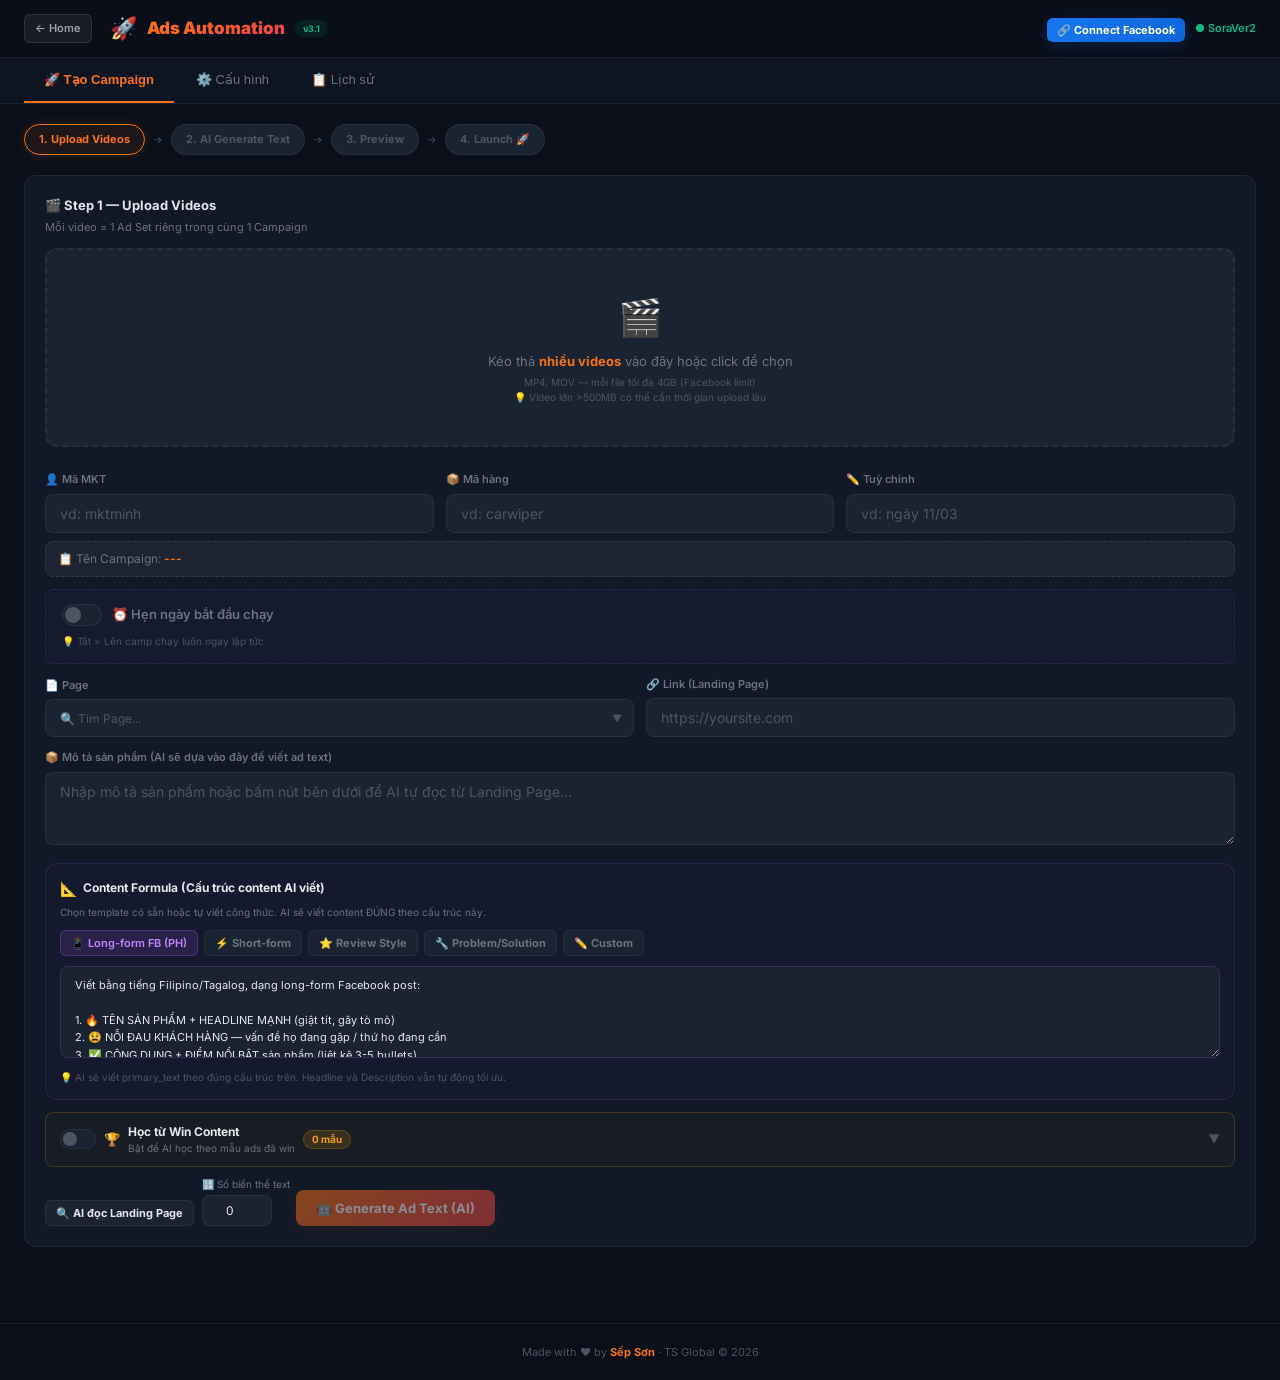
==== ads-automation.html @ b0d50d17 "Add files via upload" ====
<!DOCTYPE html>
<html lang="vi">

<head>
    <meta charset="UTF-8">
    <meta name="viewport" content="width=device-width, initial-scale=1.0">
    <title>Ads Automation — SoraVer2</title>
    <link href="https://fonts.googleapis.com/css2?family=Inter:wght@400;500;600;700;800;900&display=swap"
        rel="stylesheet">
    <style>
        *,
        *::before,
        *::after {
            box-sizing: border-box;
            margin: 0;
            padding: 0
        }

        :root {
            --bg-deep: #0a0f1a;
            --bg-card: #111827;
            --bg-input: #1a2332;
            --border: rgba(255, 255, 255, .06);
            --border-hover: rgba(255, 255, 255, .12);
            --text: #e5e7eb;
            --text-dim: #6b7280;
            --text-muted: #4b5563;
            --accent: #f97316;
            --accent-glow: rgba(249, 115, 22, .15);
            --green: #10b981;
            --green-bg: rgba(16, 185, 129, .1);
            --yellow: #f59e0b;
            --yellow-bg: rgba(245, 158, 11, .1);
            --red: #ef4444;
            --red-bg: rgba(239, 68, 68, .08);
            --blue: #3b82f6;
            --indigo: #818cf8;
            --orange: #f97316;
            --purple: #8b5cf6;
            --radius: 12px;
            --radius-sm: 8px
        }

        body {
            font-family: 'Inter', -apple-system, sans-serif;
            background: var(--bg-deep);
            color: var(--text);
            min-height: 100vh;
            line-height: 1.5
        }

        ::-webkit-scrollbar {
            width: 5px
        }

        ::-webkit-scrollbar-track {
            background: transparent
        }

        ::-webkit-scrollbar-thumb {
            background: rgba(255, 255, 255, .08);
            border-radius: 10px
        }

        @keyframes fadeIn {
            from {
                opacity: 0;
                transform: translateY(10px)
            }

            to {
                opacity: 1;
                transform: translateY(0)
            }
        }

        @keyframes slideDown {
            from {
                opacity: 0;
                transform: translateY(-8px)
            }

            to {
                opacity: 1;
                transform: translateY(0)
            }
        }

        @keyframes pulse {

            0%,
            100% {
                opacity: 1
            }

            50% {
                opacity: .5
            }
        }

        @keyframes spin {
            to {
                transform: rotate(360deg)
            }
        }

        .fade-in {
            animation: fadeIn .4s ease both
        }

        .card {
            background: var(--bg-card);
            border: 1px solid var(--border);
            border-radius: var(--radius);
            transition: border-color .2s
        }

        .card:hover {
            border-color: var(--border-hover)
        }

        .inp {
            background: var(--bg-input);
            border: 1px solid var(--border);
            border-radius: var(--radius-sm);
            padding: 10px 14px;
            color: var(--text);
            font-size: 14px;
            width: 100%;
            transition: border-color .2s, box-shadow .2s;
            outline: none;
            font-family: inherit
        }

        .inp:focus {
            border-color: var(--accent);
            box-shadow: 0 0 0 3px var(--accent-glow)
        }

        .inp::placeholder {
            color: var(--text-muted)
        }

        textarea.inp {
            resize: vertical;
            min-height: 60px
        }

        select.inp {
            cursor: pointer;
            appearance: none;
            background-image: url("data:image/svg+xml,%3Csvg xmlns='http://www.w3.org/2000/svg' width='12' height='12' fill='%236b7280' viewBox='0 0 16 16'%3E%3Cpath d='M8 11L3 6h10z'/%3E%3C/svg%3E");
            background-repeat: no-repeat;
            background-position: right 12px center;
            padding-right: 32px
        }

        .btn {
            display: inline-flex;
            align-items: center;
            justify-content: center;
            gap: 6px;
            padding: 10px 20px;
            border-radius: var(--radius-sm);
            font-weight: 700;
            font-size: 13px;
            border: none;
            cursor: pointer;
            transition: all .2s;
            font-family: inherit
        }

        .btn-primary {
            background: linear-gradient(135deg, #f97316, #ef4444);
            color: #fff;
            box-shadow: 0 4px 15px var(--accent-glow)
        }

        .btn-primary:hover {
            transform: translateY(-1px);
            box-shadow: 0 6px 20px rgba(249, 115, 22, .25)
        }

        .btn-primary:disabled {
            opacity: .5;
            cursor: not-allowed;
            transform: none
        }

        .btn-ghost {
            background: var(--bg-input);
            color: var(--text);
            border: 1px solid var(--border)
        }

        .btn-ghost:hover {
            border-color: var(--border-hover);
            background: rgba(255, 255, 255, .04)
        }

        .btn-sm {
            padding: 5px 10px;
            font-size: 11px;
            border-radius: 6px
        }

        .btn-green {
            background: linear-gradient(135deg, #10b981, #059669);
            color: #fff;
            box-shadow: 0 4px 15px rgba(16, 185, 129, .15)
        }

        .btn-green:hover {
            transform: translateY(-1px)
        }

        .btn-green:disabled {
            opacity: .5;
            cursor: not-allowed;
            transform: none
        }

        .badge {
            display: inline-flex;
            align-items: center;
            gap: 4px;
            padding: 2px 10px;
            border-radius: 99px;
            font-size: 10px;
            font-weight: 600;
            letter-spacing: .3px
        }

        .tabs {
            display: flex;
            gap: 2px;
            padding: 0 24px;
            border-bottom: 1px solid var(--border);
            background: rgba(17, 24, 39, .6)
        }

        .tab {
            padding: 14px 20px;
            font-size: 13px;
            font-weight: 500;
            color: var(--text-dim);
            cursor: pointer;
            border-bottom: 2px solid transparent;
            transition: all .2s;
            white-space: nowrap;
            background: none;
            border-top: none;
            border-left: none;
            border-right: none
        }

        .tab:hover {
            color: var(--text)
        }

        .tab.active {
            color: var(--accent);
            border-bottom-color: var(--accent);
            font-weight: 700
        }

        .header {
            position: sticky;
            top: 0;
            z-index: 50;
            padding: 12px 24px;
            display: flex;
            align-items: center;
            justify-content: space-between;
            background: rgba(10, 15, 26, .85);
            backdrop-filter: blur(16px);
            border-bottom: 1px solid var(--border)
        }

        .logo {
            display: flex;
            align-items: center;
            gap: 10px
        }

        .logo h1 {
            font-size: 17px;
            font-weight: 900;
            background: linear-gradient(135deg, #f97316, #ef4444);
            -webkit-background-clip: text;
            -webkit-text-fill-color: transparent;
            background-clip: text
        }

        .logo .ver {
            font-size: 9px;
            background: var(--green-bg);
            color: var(--green);
            padding: 2px 8px;
            border-radius: 99px;
            font-weight: 700
        }

        .page {
            padding: 20px 24px;
            display: none
        }

        .page.show {
            display: block
        }

        .form-grid {
            display: grid;
            grid-template-columns: repeat(auto-fit, minmax(200px, 1fr));
            gap: 16px
        }

        .form-group label {
            display: block;
            font-size: 11px;
            font-weight: 600;
            color: var(--text-dim);
            margin-bottom: 6px
        }

        .drop-zone {
            border: 2px dashed var(--border);
            border-radius: var(--radius);
            padding: 40px 20px;
            text-align: center;
            cursor: pointer;
            transition: all .2s;
            background: var(--bg-input)
        }

        .drop-zone:hover,
        .drop-zone.dragover {
            border-color: var(--accent);
            background: rgba(249, 115, 22, .03)
        }

        .drop-zone .icon {
            font-size: 36px;
            margin-bottom: 8px
        }

        .drop-zone .text {
            font-size: 13px;
            color: var(--text-dim)
        }

        .drop-zone .text strong {
            color: var(--accent)
        }

        .video-list {
            margin-top: 12px;
            display: flex;
            flex-direction: column;
            gap: 8px
        }

        .video-item {
            padding: 10px 14px;
            background: var(--bg-input);
            border-radius: var(--radius-sm);
            border: 1px solid var(--border);
            display: flex;
            align-items: center;
            justify-content: space-between;
            font-size: 12px;
            animation: fadeIn .3s ease
        }

        .video-item .name {
            font-weight: 600;
            color: var(--text);
            display: flex;
            align-items: center;
            gap: 8px
        }

        .video-item .size {
            color: var(--text-muted);
            font-size: 10px
        }

        .video-item .remove {
            color: var(--red);
            cursor: pointer;
            background: none;
            border: none;
            font-size: 14px;
            padding: 2px 6px
        }

        .step-flow {
            display: flex;
            gap: 8px;
            align-items: center;
            flex-wrap: wrap;
            margin-bottom: 20px
        }

        .step {
            padding: 6px 14px;
            border-radius: 99px;
            font-size: 11px;
            font-weight: 700;
            border: 1px solid var(--border);
            color: var(--text-muted);
            background: var(--bg-input);
            transition: all .3s
        }

        .step.active {
            border-color: var(--accent);
            color: var(--accent);
            background: rgba(249, 115, 22, .08);
            box-shadow: 0 0 12px var(--accent-glow)
        }

        .step.done {
            border-color: var(--green);
            color: var(--green);
            background: var(--green-bg)
        }

        .step-arrow {
            color: var(--text-muted);
            font-size: 10px
        }

        .log-box {
            background: var(--bg-input);
            border: 1px solid var(--border);
            border-radius: var(--radius-sm);
            padding: 12px;
            max-height: 300px;
            overflow-y: auto;
            font-family: 'Consolas', 'Monaco', monospace;
            font-size: 11px;
            line-height: 1.8
        }

        .log-item {
            display: flex;
            gap: 8px;
            align-items: flex-start
        }

        .log-item .time {
            color: var(--text-muted);
            white-space: nowrap
        }

        .log-item .msg {
            color: var(--text)
        }

        .log-item.success .msg {
            color: var(--green)
        }

        .log-item.error .msg {
            color: var(--red)
        }

        .log-item.info .msg {
            color: var(--blue)
        }

        .log-item.warn .msg {
            color: var(--yellow)
        }

        .spinner {
            display: inline-block;
            width: 14px;
            height: 14px;
            border: 2px solid rgba(255, 255, 255, .2);
            border-top-color: var(--accent);
            border-radius: 50%;
            animation: spin .6s linear infinite
        }

        .preview-card {
            padding: 12px 16px;
            border-left: 3px solid var(--accent);
            margin-bottom: 8px
        }

        .preview-label {
            font-size: 10px;
            text-transform: uppercase;
            letter-spacing: .8px;
            color: var(--text-muted);
            font-weight: 600;
            margin-bottom: 2px
        }

        .preview-value {
            font-size: 13px;
            font-weight: 600
        }

        .structure-diagram {
            padding: 16px;
            background: var(--bg-input);
            border-radius: var(--radius-sm);
            border: 1px solid var(--border);
            margin-bottom: 12px;
            font-size: 12px
        }

        .structure-camp {
            padding: 10px;
            border: 2px solid var(--accent);
            border-radius: var(--radius-sm);
            margin-bottom: 8px
        }

        .structure-adset {
            padding: 8px 12px;
            border: 1px dashed var(--blue);
            border-radius: 6px;
            margin: 6px 0 6px 20px;
            font-size: 11px;
            color: var(--blue)
        }

        .history-item {
            padding: 12px;
            border-bottom: 1px solid var(--border);
            font-size: 12px;
            display: flex;
            justify-content: space-between;
            align-items: center
        }

        .history-item:last-child {
            border-bottom: none
        }

        .progress-bar-bg {
            height: 8px;
            background: var(--bg-input);
            border-radius: 99px;
            overflow: hidden;
            margin: 8px 0
        }

        .progress-bar {
            height: 100%;
            border-radius: 99px;
            transition: width .3s;
            background: linear-gradient(90deg, var(--accent), var(--green))
        }

        .footer {
            text-align: center;
            padding: 20px;
            font-size: 11px;
            color: var(--text-muted);
            border-top: 1px solid var(--border);
            margin-top: 40px
        }

        .footer .hl {
            color: var(--accent);
            font-weight: 700
        }

        .toast-box {
            position: fixed;
            top: 16px;
            right: 16px;
            z-index: 9999;
            display: flex;
            flex-direction: column;
            gap: 8px
        }

        .toast {
            padding: 10px 16px;
            border-radius: var(--radius-sm);
            font-size: 12px;
            font-weight: 600;
            animation: slideDown .3s ease;
            box-shadow: 0 8px 30px rgba(0, 0, 0, .3)
        }

        .toast-success {
            background: #065f46;
            color: #6ee7b7
        }

        .toast-error {
            background: #7f1d1d;
            color: #fca5a5
        }

        .toast-warning {
            background: #78350f;
            color: #fcd34d
        }

        @media(max-width:640px) {
            .header {
                padding: 10px 16px
            }

            .tabs {
                padding: 0 16px
            }

            .page {
                padding: 16px
            }

            .tab {
                padding: 12px 14px;
                font-size: 12px
            }

            .form-grid {
                grid-template-columns: 1fr
            }
        }

        .btn-fb {
            background: linear-gradient(135deg, #1877F2, #0d65d9);
            color: #fff;
            box-shadow: 0 4px 15px rgba(24, 119, 242, .2);
            font-weight: 700
        }

        .btn-fb:hover {
            transform: translateY(-1px);
            box-shadow: 0 6px 20px rgba(24, 119, 242, .3)
        }

        .btn-fb:disabled {
            opacity: .5;
            cursor: not-allowed;
            transform: none
        }

        .btn-disconnect {
            background: rgba(239, 68, 68, .1);
            color: var(--red);
            border: 1px solid rgba(239, 68, 68, .2);
            font-size: 11px;
            padding: 4px 10px;
            border-radius: 6px;
            cursor: pointer;
            font-weight: 600;
            font-family: inherit
        }

        .btn-disconnect:hover {
            background: rgba(239, 68, 68, .2)
        }

        .fb-profile {
            display: flex;
            align-items: center;
            gap: 8px;
            font-size: 12px;
            font-weight: 600
        }

        .fb-profile img {
            width: 28px;
            height: 28px;
            border-radius: 50%;
            border: 2px solid rgba(24, 119, 242, .4)
        }

        .fb-connect-card {
            padding: 16px;
            border: 1px dashed rgba(24, 119, 242, .3);
            border-radius: var(--radius-sm);
            background: rgba(24, 119, 242, .03);
            margin-bottom: 16px;
            text-align: center
        }

        .fb-connect-card.connected {
            border-style: solid;
            border-color: rgba(16, 185, 129, .3);
            background: rgba(16, 185, 129, .03);
            text-align: left
        }

        .fb-select-group {
            margin-top: 12px
        }

        .fb-select-group label {
            display: block;
            font-size: 11px;
            font-weight: 600;
            color: var(--text-dim);
            margin-bottom: 6px
        }

        .fb-select-group select {
            width: 100%
        }

        .fb-status {
            display: flex;
            align-items: center;
            gap: 10px;
            margin-bottom: 12px
        }

        .fb-status img {
            width: 36px;
            height: 36px;
            border-radius: 50%;
            border: 2px solid var(--green)
        }

        .fb-status .name {
            font-weight: 700;
            font-size: 14px
        }

        .fb-status .email {
            font-size: 11px;
            color: var(--text-dim)
        }

        .manual-toggle {
            font-size: 11px;
            color: var(--text-dim);
            cursor: pointer;
            margin-top: 8px;
            display: inline-flex;
            align-items: center;
            gap: 4px
        }

        .manual-toggle:hover {
            color: var(--text)
        }

        /* Searchable Dropdown */
        .search-dropdown {
            position: relative
        }

        .search-dropdown .sd-input {
            background: var(--bg-input);
            border: 1px solid var(--border);
            border-radius: var(--radius-sm);
            padding: 10px 14px;
            padding-right: 32px;
            color: var(--text);
            font-size: 13px;
            width: 100%;
            outline: none;
            font-family: inherit;
            cursor: pointer;
            transition: border-color .2s, box-shadow .2s;
            text-overflow: ellipsis;
            white-space: nowrap;
            overflow: hidden
        }

        .search-dropdown .sd-input:focus {
            border-color: var(--accent);
            box-shadow: 0 0 0 3px var(--accent-glow);
            cursor: text
        }

        .search-dropdown .sd-input::placeholder {
            color: var(--text-muted);
            font-size: 12px
        }

        .search-dropdown .sd-arrow {
            position: absolute;
            right: 12px;
            top: 50%;
            transform: translateY(-50%);
            pointer-events: none;
            color: var(--text-muted);
            font-size: 10px;
            transition: transform .2s
        }

        .search-dropdown.open .sd-arrow {
            transform: translateY(-50%) rotate(180deg)
        }

        .search-dropdown .sd-list {
            display: none;
            position: absolute;
            top: calc(100% + 4px);
            left: 0;
            right: 0;
            background: var(--bg-card);
            border: 1px solid var(--border-hover);
            border-radius: var(--radius-sm);
            max-height: 220px;
            overflow-y: auto;
            z-index: 100;
            box-shadow: 0 12px 40px rgba(0, 0, 0, .4);
            animation: slideDown .15s ease
        }

        .search-dropdown.open .sd-list {
            display: block
        }

        .search-dropdown .sd-item {
            padding: 9px 14px;
            font-size: 12px;
            cursor: pointer;
            transition: background .15s;
            display: flex;
            align-items: center;
            gap: 8px;
            border-bottom: 1px solid var(--border)
        }

        .search-dropdown .sd-item:last-child {
            border-bottom: none
        }

        .search-dropdown .sd-item:hover {
            background: rgba(249, 115, 22, .06)
        }

        .search-dropdown .sd-item.selected {
            background: rgba(249, 115, 22, .1);
            color: var(--accent);
            font-weight: 600
        }

        .search-dropdown .sd-item .sd-name {
            flex: 1;
            overflow: hidden;
            text-overflow: ellipsis;
            white-space: nowrap
        }

        .search-dropdown .sd-item .sd-id {
            font-size: 10px;
            color: var(--text-muted);
            white-space: nowrap
        }

        .search-dropdown .sd-empty {
            padding: 12px 14px;
            font-size: 12px;
            color: var(--text-muted);
            text-align: center
        }

        .search-dropdown .sd-count {
            padding: 4px 14px;
            font-size: 10px;
            color: var(--text-muted);
            background: rgba(255, 255, 255, .02);
            border-bottom: 1px solid var(--border)
        }

        /* Schedule Toggle */
        .schedule-section {
            margin-top: 12px;
            padding: 14px 16px;
            background: rgba(139, 92, 246, .04);
            border: 1px dashed rgba(139, 92, 246, .2);
            border-radius: var(--radius-sm);
            transition: all .3s
        }

        .schedule-section.active {
            border-style: solid;
            border-color: rgba(139, 92, 246, .3);
            background: rgba(139, 92, 246, .06)
        }

        .schedule-toggle {
            display: flex;
            align-items: center;
            gap: 10px;
            cursor: pointer;
            user-select: none
        }

        .schedule-toggle .switch {
            position: relative;
            width: 40px;
            height: 22px;
            background: var(--bg-input);
            border-radius: 99px;
            border: 1px solid var(--border);
            transition: all .2s;
            flex-shrink: 0
        }

        .schedule-toggle .switch::after {
            content: '';
            position: absolute;
            width: 16px;
            height: 16px;
            border-radius: 50%;
            background: var(--text-muted);
            top: 2px;
            left: 2px;
            transition: all .2s
        }

        .schedule-toggle.on .switch {
            background: rgba(139, 92, 246, .2);
            border-color: var(--purple)
        }

        .schedule-toggle.on .switch::after {
            background: var(--purple);
            left: 20px
        }

        .schedule-toggle .label {
            font-size: 13px;
            font-weight: 600;
            color: var(--text-dim)
        }

        .schedule-toggle.on .label {
            color: var(--purple)
        }

        .schedule-fields {
            display: none;
            margin-top: 12px;
            gap: 12px
        }

        .schedule-fields.show {
            display: block;
            animation: fadeIn .3s ease
        }

        .schedule-fields .form-group label {
            color: var(--purple)
        }

        .schedule-hint {
            margin-top: 8px;
            font-size: 10px;
            color: var(--text-muted);
            line-height: 1.5
        }

        /* ── Win Content Library ── */
        .win-library-section {
            margin-top: 12px;
            border: 1px solid rgba(245, 158, 11, .2);
            border-radius: var(--radius-sm);
            background: rgba(245, 158, 11, .03);
            overflow: hidden;
            transition: border-color .2s
        }

        .win-library-header {
            display: flex;
            align-items: center;
            justify-content: space-between;
            padding: 10px 14px;
            cursor: pointer;
            user-select: none;
            gap: 8px
        }

        .win-library-header:hover { background: rgba(245,158,11,.04) }

        .win-toggle-row {
            display: flex;
            align-items: center;
            gap: 8px
        }

        .win-switch {
            position: relative;
            width: 36px;
            height: 20px;
            background: var(--bg-input);
            border-radius: 99px;
            border: 1px solid var(--border);
            transition: all .2s;
            flex-shrink: 0;
            cursor: pointer
        }

        .win-switch::after {
            content: '';
            position: absolute;
            width: 14px;
            height: 14px;
            border-radius: 50%;
            background: var(--text-muted);
            top: 2px;
            left: 2px;
            transition: all .2s
        }

        .win-switch.on {
            background: rgba(245, 158, 11, .25);
            border-color: var(--yellow)
        }

        .win-switch.on::after {
            background: var(--yellow);
            left: 18px
        }

        .win-badge {
            background: rgba(245, 158, 11, .15);
            color: var(--yellow);
            border: 1px solid rgba(245, 158, 11, .2);
            padding: 1px 8px;
            border-radius: 99px;
            font-size: 10px;
            font-weight: 700
        }

        .win-panel {
            display: none;
            padding: 0 14px 14px;
            border-top: 1px solid rgba(245, 158, 11, .1)
        }

        .win-panel.open { display: block }

        .win-add-box {
            background: rgba(255, 255, 255, .02);
            border: 1px dashed var(--border);
            border-radius: var(--radius-sm);
            padding: 12px;
            margin-top: 12px
        }

        .win-item {
            background: rgba(245, 158, 11, .05);
            border: 1px solid rgba(245, 158, 11, .12);
            border-radius: var(--radius-sm);
            padding: 10px 12px;
            margin-top: 8px;
            position: relative;
            animation: fadeIn .25s ease
        }

        .win-item-text {
            font-size: 12px;
            color: var(--text);
            line-height: 1.5;
            white-space: pre-wrap;
            max-height: 56px;
            overflow: hidden
        }

        .win-item-text.expanded { max-height: none }

        .win-item-meta {
            display: flex;
            align-items: center;
            justify-content: space-between;
            margin-bottom: 6px
        }

        .win-del {
            background: none;
            border: none;
            color: var(--text-muted);
            cursor: pointer;
            font-size: 13px;
            padding: 1px 5px;
            border-radius: 4px;
            transition: all .15s
        }

        .win-del:hover { background: rgba(239,68,68,.15); color: var(--red) }

        .win-expand {
            font-size: 10px;
            color: var(--yellow);
            cursor: pointer;
            margin-top: 3px;
            display: inline-block
        }

        /* ==================== FB AD PREVIEW ==================== */
        .fb-preview-toggle {
            display: inline-flex;
            background: var(--bg-input);
            border-radius: 8px;
            border: 1px solid var(--border);
            overflow: hidden;
        }
        .fb-preview-toggle button {
            background: none;
            border: none;
            color: var(--text-dim);
            padding: 6px 14px;
            font-size: 11px;
            font-weight: 600;
            cursor: pointer;
            transition: all .2s;
            font-family: inherit;
        }
        .fb-preview-toggle button.active {
            background: var(--accent);
            color: #fff;
        }
        .fb-preview-grid {
            display: grid;
            grid-template-columns: repeat(5, 1fr);
            gap: 14px;
            margin-top: 12px;
        }
        @media (max-width: 1400px) { .fb-preview-grid { grid-template-columns: repeat(4, 1fr); } }
        @media (max-width: 1100px) { .fb-preview-grid { grid-template-columns: repeat(3, 1fr); } }
        @media (max-width: 800px) { .fb-preview-grid { grid-template-columns: repeat(2, 1fr); } }
        @media (max-width: 500px) { .fb-preview-grid { grid-template-columns: 1fr; } }

        .fb-ad-card {
            background: #242526;
            border-radius: 10px;
            overflow: hidden;
            position: relative;
            border: 1px solid rgba(255,255,255,.08);
            transition: transform .2s, box-shadow .2s;
            animation: fadeIn .3s ease;
        }
        .fb-ad-card:hover {
            transform: translateY(-2px);
            box-shadow: 0 8px 24px rgba(0,0,0,.3);
        }
        .fb-ad-card .fb-remove {
            position: absolute;
            top: 6px;
            right: 6px;
            width: 26px;
            height: 26px;
            border-radius: 50%;
            background: rgba(0,0,0,.65);
            border: none;
            color: #fff;
            font-size: 13px;
            cursor: pointer;
            display: flex;
            align-items: center;
            justify-content: center;
            z-index: 2;
            opacity: 0;
            transition: opacity .2s, background .2s;
        }
        .fb-ad-card:hover .fb-remove { opacity: 1; }
        .fb-ad-card .fb-remove:hover { background: var(--red); }

        .fb-ad-header {
            display: flex;
            align-items: center;
            gap: 8px;
            padding: 10px 12px 6px;
        }
        .fb-ad-avatar {
            width: 34px;
            height: 34px;
            border-radius: 50%;
            background: linear-gradient(135deg, #3b82f6, #8b5cf6);
            display: flex;
            align-items: center;
            justify-content: center;
            font-size: 14px;
            font-weight: 700;
            color: #fff;
            flex-shrink: 0;
            overflow: hidden;
        }
        .fb-ad-avatar img { width: 100%; height: 100%; object-fit: cover; }
        .fb-ad-page-name {
            font-size: 12px;
            font-weight: 700;
            color: #e4e6eb;
            line-height: 1.2;
        }
        .fb-ad-sponsored {
            font-size: 10px;
            color: #b0b3b8;
        }

        .fb-ad-body {
            padding: 4px 12px 8px;
            font-size: 12px;
            color: #e4e6eb;
            line-height: 1.45;
            white-space: pre-wrap;
            word-break: break-word;
            max-height: 140px;
            overflow: auto;
        }

        .fb-ad-body-text {
            white-space: pre-wrap;
            word-break: break-word;
        }
        .fb-ad-body .fb-see-more {
            color: #b0b3b8;
            cursor: pointer;
        }

        .fb-ad-body .fb-see-less {
            color: #b0b3b8;
            cursor: pointer;
            font-weight: 500;
            margin-top: 4px;
            display: inline-block;
            padding: 2px 0;
        }

        .fb-ad-body .fb-see-less:hover {
            text-decoration: underline;
        }

        .fb-ad-media {
            width: 100%;
            aspect-ratio: 1 / 1;
            background: #18191a;
            position: relative;
            overflow: hidden;
        }
        .fb-ad-media video,
        .fb-ad-media img {
            width: 100%;
            height: 100%;
            object-fit: cover;
        }
        .fb-ad-media .fb-play-btn {
            position: absolute;
            top: 50%;
            left: 50%;
            transform: translate(-50%, -50%);
            width: 48px;
            height: 48px;
            background: rgba(0,0,0,.55);
            border-radius: 50%;
            display: flex;
            align-items: center;
            justify-content: center;
            pointer-events: none;
        }
        .fb-ad-media .fb-play-btn::after {
            content: '';
            border-style: solid;
            border-width: 10px 0 10px 18px;
            border-color: transparent transparent transparent #fff;
            margin-left: 3px;
        }
        .fb-ad-media .fb-duration {
            position: absolute;
            bottom: 8px;
            right: 8px;
            background: rgba(0,0,0,.7);
            color: #fff;
            font-size: 10px;
            font-weight: 600;
            padding: 2px 6px;
            border-radius: 4px;
        }

        .fb-ad-link-bar {
            display: flex;
            align-items: center;
            justify-content: space-between;
            padding: 10px 12px;
            background: #3a3b3c;
        }
        .fb-ad-link-info {
            flex: 1;
            min-width: 0;
        }
        .fb-ad-domain {
            font-size: 10px;
            color: #b0b3b8;
            text-transform: uppercase;
            letter-spacing: .3px;
        }
        .fb-ad-headline {
            font-size: 12px;
            font-weight: 700;
            color: #e4e6eb;
            white-space: nowrap;
            overflow: hidden;
            text-overflow: ellipsis;
        }
        .fb-ad-desc {
            font-size: 10px;
            color: #b0b3b8;
            white-space: nowrap;
            overflow: hidden;
            text-overflow: ellipsis;
        }
        .fb-ad-cta {
            background: rgba(255,255,255,.1);
            color: #e4e6eb;
            font-size: 11px;
            font-weight: 700;
            padding: 6px 14px;
            border-radius: 6px;
            border: none;
            cursor: default;
            white-space: nowrap;
            margin-left: 8px;
            flex-shrink: 0;
        }

        .fb-ad-actions {
            display: flex;
            justify-content: space-around;
            padding: 4px 8px 6px;
            border-top: 1px solid rgba(255,255,255,.08);
        }
        .fb-ad-actions span {
            font-size: 11px;
            color: #b0b3b8;
            cursor: default;
            padding: 5px 0;
        }

        .fb-ad-inline-editor {
            border-top: 1px solid rgba(255,255,255,.08);
            padding: 8px 10px;
            background: rgba(0,0,0,.12);
        }

        .fb-ad-inline-editor details {
            width: 100%;
        }

        .fb-ad-inline-editor summary {
            cursor: pointer;
            font-size: 11px;
            color: #b0b3b8;
            font-weight: 700;
            list-style: none;
            user-select: none;
        }

        .fb-ad-inline-editor summary::-webkit-details-marker {
            display: none;
        }

        .fb-ad-inline-editor summary::after {
            content: ' ▾';
            color: #9ca3af;
            font-weight: 600;
        }

        .fb-ad-inline-editor details[open] summary::after {
            content: ' ▴';
        }

        .fb-edit-grid {
            display: grid;
            grid-template-columns: 1fr;
            gap: 8px;
            margin-top: 8px;
        }

        .fb-edit-field label {
            display: block;
            font-size: 10px;
            color: #9ca3af;
            margin-bottom: 4px;
            font-weight: 600;
        }

        .fb-edit-field .inp {
            font-size: 12px;
            padding: 7px 10px;
            background: rgba(17,24,39,.75);
            border-color: rgba(255,255,255,.14);
        }

        .fb-edit-field textarea.inp {
            min-height: 68px;
            max-height: 180px;
            resize: vertical;
            line-height: 1.4;
            white-space: pre-wrap;
            overflow-wrap: anywhere;
        }

        .txt-pr {
            min-height: 88px;
            max-height: 240px;
            line-height: 1.45;
            white-space: pre-wrap;
            overflow-wrap: anywhere;
        }

        .fb-preview-counter {
            display: inline-flex;
            align-items: center;
            gap: 6px;
            font-size: 12px;
            color: var(--text-dim);
            font-weight: 600;
        }
        .fb-preview-counter .count {
            color: var(--green);
            font-weight: 700;
        }
    </style>
</head>

<body>

    <div id="fb-root"></div>
    <div class="header">
        <div class="logo">
            <a href="index.html" style="display:inline-flex;align-items:center;gap:6px;padding:5px 10px;border-radius:6px;background:rgba(255,255,255,.06);border:1px solid rgba(255,255,255,.1);color:#9ca3af;font-size:11px;font-weight:600;text-decoration:none;transition:all .2s;margin-right:8px" onmouseover="this.style.background='rgba(255,255,255,.1)'" onmouseout="this.style.background='rgba(255,255,255,.06)'">← Home</a>
            <span style="font-size:22px">🚀</span>
            <h1>Ads Automation</h1><span class="ver">v3.1</span>
        </div>
        <div style="display:flex;align-items:center;gap:10px">
            <div id="header-fb-disconnected">
                <button class="btn btn-fb btn-sm" onclick="fbLogin()">🔗 Connect Facebook</button>
            </div>
            <div id="header-fb-connected" style="display:none">
                <div class="fb-profile">
                    <img id="header-fb-avatar" src="" alt="">
                    <span id="header-fb-name"></span>
                    <button class="btn-disconnect" onclick="fbLogout()">Disconnect</button>
                </div>
            </div>
            <span style="color:var(--green);font-size:11px;font-weight:600">● SoraVer2</span>
        </div>
    </div>

    <div class="tabs">
        <button class="tab active" onclick="switchTab('create')">🚀 Tạo Campaign</button>
        <button class="tab" onclick="switchTab('config')">⚙️ Cấu hình</button>
        <button class="tab" onclick="switchTab('history')">📋 Lịch sử</button>
    </div>

    <!-- CREATE -->
    <div id="page-create" class="page show">
        <div class="step-flow" id="step-flow">
            <span class="step active" id="s1">1. Upload Videos</span><span class="step-arrow">→</span>
            <span class="step" id="s2">2. AI Generate Text</span><span class="step-arrow">→</span>
            <span class="step" id="s3">3. Preview</span><span class="step-arrow">→</span>
            <span class="step" id="s4">4. Launch 🚀</span>
        </div>

        <!-- STEP 1: Multi Upload -->
        <div id="step-upload" class="card fade-in" style="padding:20px;margin-bottom:16px">
            <div style="font-weight:700;font-size:13px;margin-bottom:4px">🎬 Step 1 — Upload Videos</div>
            <div style="font-size:11px;color:var(--text-dim);margin-bottom:12px">Mỗi video = 1 Ad Set riêng trong cùng 1
                Campaign</div>
            <div class="drop-zone" id="drop-zone" onclick="document.getElementById('file-input').click()">
                <div class="icon">🎬</div>
                <div class="text">Kéo thả <strong>nhiều videos</strong> vào đây hoặc click để chọn</div>
                <div style="font-size:10px;color:var(--text-muted);margin-top:4px">MP4, MOV — mỗi file tối đa 4GB (Facebook limit)<br>💡 Video lớn >500MB có thể cần thời gian upload lâu</div>
            </div>
            <input type="file" id="file-input" accept="video/*" multiple style="display:none"
                onchange="onFilesSelect(event)">
            <div class="video-list" id="video-list"></div>
            <div style="margin-top:12px;display:flex;gap:12px;align-items:flex-end;flex-wrap:wrap">
                <div class="form-group" style="flex:1;min-width:150px"><label>👤 Mã MKT</label><input type="text"
                        id="inp-mkt" class="inp" placeholder="vd: mktminh" oninput="updateCampPreview()"></div>
                <div class="form-group" style="flex:1;min-width:150px"><label>📦 Mã hàng</label><input type="text"
                        id="inp-product-code" class="inp" placeholder="vd: carwiper" oninput="updateCampPreview()">
                </div>
                <div class="form-group" style="flex:1;min-width:150px"><label>✏️ Tuỳ chỉnh</label><input type="text"
                        id="inp-custom-name" class="inp" placeholder="vd: ngày 11/03" oninput="updateCampPreview()">
                </div>
            </div>
            <div id="camp-name-preview"
                style="margin-top:8px;padding:8px 12px;background:rgba(255,255,255,0.05);border-radius:8px;font-size:12px;color:var(--text-dim);border:1px dashed rgba(255,255,255,0.1)">
                📋 Tên Campaign: <span id="camp-name-value" style="color:var(--accent);font-weight:600">---</span>
            </div>
            <!-- Schedule Section -->
            <div class="schedule-section" id="schedule-section">
                <div class="schedule-toggle" id="schedule-toggle" onclick="toggleSchedule()">
                    <div class="switch"></div>
                    <div class="label">⏰ Hẹn ngày bắt đầu chạy</div>
                </div>
                <div class="schedule-fields" id="schedule-fields">
                    <div class="form-group" style="max-width:300px">
                        <label>📅 Ngày bắt đầu</label>
                        <input type="date" id="inp-start-date" class="inp">
                    </div>
                    <div style="margin-top:6px;font-size:10px;color:var(--purple);font-weight:600">💡 Campaign sẽ bắt
                        đầu chạy từ 00:00 ngày đã chọn</div>
                </div>
                <div class="schedule-hint" id="schedule-hint">💡 Tắt = Lên camp chạy luôn ngay lập tức</div>
            </div>
            <div style="margin-top:12px;display:flex;gap:12px;align-items:flex-end;flex-wrap:wrap">
                <div class="form-group" style="flex:1;min-width:200px"><label>📄 Page</label>
                    <div class="search-dropdown" id="sd-page-create">
                        <input class="sd-input" placeholder="🔍 Tìm Page..." onclick="sdToggle('sd-page-create')"
                            oninput="sdFilter('sd-page-create')">
                        <span class="sd-arrow">▼</span>
                        <div class="sd-list"></div>
                        <input type="hidden" id="inp-page" value="">
                    </div>
                </div>
                <div class="form-group" style="flex:1;min-width:200px"><label>🔗 Link (Landing Page)</label><input
                        type="text" id="inp-link" class="inp" placeholder="https://yoursite.com"></div>
            </div>
            <div style="margin-top:12px" class="form-group">
                <label>📦 Mô tả sản phẩm (AI sẽ dựa vào đây để viết ad text)</label>
                <textarea id="inp-product" class="inp" rows="3"
                    placeholder="Nhập mô tả sản phẩm hoặc bấm nút bên dưới để AI tự đọc từ Landing Page..."></textarea>
            </div>
            <!-- ── Content Formula ── -->
            <div class="card" style="padding:14px;margin-top:12px;border:1px solid rgba(168,85,247,.15);background:rgba(168,85,247,.03)">
                <div style="display:flex;align-items:center;gap:6px;margin-bottom:6px">
                    <span style="font-size:14px">📐</span>
                    <div style="font-size:12px;font-weight:700;color:var(--text)">Content Formula (Cấu trúc content AI viết)</div>
                </div>
                <div style="font-size:10px;color:var(--text-dim);margin-bottom:10px">Chọn template có sẵn hoặc tự viết công thức. AI sẽ viết content ĐÚNG theo cấu trúc này.</div>
                <div style="display:flex;gap:6px;flex-wrap:wrap;margin-bottom:10px" id="formula-presets">
                    <button class="btn btn-sm" onclick="selectFormulaPreset('longform_ph')" id="fp-longform_ph" style="font-size:11px;padding:5px 10px;border:1px solid rgba(168,85,247,.3);background:rgba(168,85,247,.15);color:#c084fc;font-weight:600">📱 Long-form FB (PH)</button>
                    <button class="btn btn-sm" onclick="selectFormulaPreset('shortform')" id="fp-shortform" style="font-size:11px;padding:5px 10px;border:1px solid var(--border);background:var(--bg-input);color:var(--text-dim)">⚡ Short-form</button>
                    <button class="btn btn-sm" onclick="selectFormulaPreset('review')" id="fp-review" style="font-size:11px;padding:5px 10px;border:1px solid var(--border);background:var(--bg-input);color:var(--text-dim)">⭐ Review Style</button>
                    <button class="btn btn-sm" onclick="selectFormulaPreset('problem')" id="fp-problem" style="font-size:11px;padding:5px 10px;border:1px solid var(--border);background:var(--bg-input);color:var(--text-dim)">🔧 Problem/Solution</button>
                    <button class="btn btn-sm" onclick="selectFormulaPreset('custom')" id="fp-custom" style="font-size:11px;padding:5px 10px;border:1px solid var(--border);background:var(--bg-input);color:var(--text-dim)">✏️ Custom</button>
                </div>
                <textarea id="formula-text" class="inp" rows="4" style="font-size:11px;line-height:1.6;border-color:rgba(168,85,247,.2)" onchange="saveFormula()" placeholder="Viết cấu trúc content ở đây..."></textarea>
                <div style="font-size:10px;color:var(--text-muted);margin-top:6px">💡 AI sẽ viết primary_text theo đúng cấu trúc trên. Headline và Description vẫn tự động tối ưu.</div>
            </div>
            <!-- ── Win Content Library ── -->
            <div class="win-library-section" id="win-library-section">
                <div class="win-library-header" onclick="winTogglePanel()">
                    <div class="win-toggle-row">
                        <div class="win-switch" id="win-switch" onclick="event.stopPropagation();winToggleContext()"></div>
                        <span style="font-size:13px">🏆</span>
                        <div>
                            <div style="font-size:12px;font-weight:700;color:var(--text)">Học từ Win Content</div>
                            <div style="font-size:10px;color:var(--text-dim)" id="win-sub">Bật để AI học theo mẫu ads đã win</div>
                        </div>
                        <span class="win-badge" id="win-count-badge">0 mẫu</span>
                    </div>
                    <span id="win-arrow" style="color:var(--text-muted);font-size:12px;transition:transform .3s">▼</span>
                </div>

                <div class="win-panel" id="win-panel">

                    <!-- AUTO: Kéo từ Meta Ads -->
                    <div style="margin-top:12px;padding:12px 14px;background:rgba(24,119,242,.05);border:1px solid rgba(24,119,242,.15);border-radius:var(--radius-sm)">
                        <div style="font-size:11px;font-weight:700;color:#4d9cf5;margin-bottom:8px">🔗 Tự động kéo Win Ads từ tài khoản Meta</div>
                        <div style="font-size:10px;color:var(--text-dim);margin-bottom:10px">Kết nối Facebook trước, chọn TKQC → bấm Sync để tự động lấy các ads có CTR cao nhất về Win Library.</div>
                        <div style="display:flex;gap:8px;align-items:flex-end;flex-wrap:wrap">
                            <div>
                                <div style="font-size:10px;color:var(--text-dim);margin-bottom:4px">CTR tối thiểu (%)</div>
                                <input type="number" id="win-min-ctr" class="inp" value="1.5" step="0.1" min="0" style="width:90px;font-size:12px;padding:7px 10px">
                            </div>
                            <div>
                                <div style="font-size:10px;color:var(--text-dim);margin-bottom:4px">Lấy tối đa</div>
                                <select id="win-meta-limit" class="inp" style="width:80px;font-size:12px;padding:7px 10px">
                                    <option value="10">10 ads</option>
                                    <option value="20" selected>20 ads</option>
                                    <option value="50">50 ads</option>
                                </select>
                            </div>
                            <button class="btn btn-ghost btn-sm" id="btn-win-sync" onclick="winSyncFromMeta()" style="white-space:nowrap;border-color:rgba(24,119,242,.4);color:#4d9cf5;font-weight:700">
                                🔗 Sync Win Ads từ Meta
                            </button>
                        </div>
                        <div id="win-sync-status" style="margin-top:8px;font-size:11px;color:var(--text-dim);display:none"></div>
                    </div>

                    <!-- MANUAL: Thêm tay -->
                    <div class="win-add-box">
                        <div style="font-size:11px;font-weight:600;color:var(--text-dim);margin-bottom:8px">✏️ Hoặc thêm thủ công</div>
                        <textarea id="win-input" class="inp" rows="2"
                            placeholder="Paste nội dung ads đã chạy tốt vào đây..."></textarea>
                        <div style="display:flex;gap:8px;margin-top:8px;align-items:flex-end">
                            <div style="flex:1">
                                <div style="font-size:10px;color:var(--text-dim);margin-bottom:4px">CTR (%)</div>
                                <input type="number" id="win-ctr" class="inp" placeholder="vd: 3.5" step="0.1" min="0" style="font-size:12px;padding:7px 10px">
                            </div>
                            <button class="btn btn-ghost btn-sm" onclick="winAddItem()" style="white-space:nowrap;border-color:rgba(245,158,11,.3);color:var(--yellow)">💾 Lưu</button>
                        </div>
                    </div>

                    <!-- List -->
                    <div id="win-list" style="margin-top:4px"></div>
                    <div id="win-empty" style="text-align:center;padding:16px;font-size:11px;color:var(--text-muted)">Chưa có mẫu win nào.<br>Bấm <strong style="color:#4d9cf5">Sync từ Meta</strong> để tự động kéo về! 🔗</div>
                </div>
            </div>

            <div style="margin-top:10px;display:flex;gap:8px;flex-wrap:wrap;align-items:flex-end">
                <button class="btn btn-ghost btn-sm" id="btn-read-page" onclick="readLandingPage()"
                    style="white-space:nowrap">🔍 AI đọc Landing Page</button>
                <div style="display:flex;align-items:flex-end;gap:6px">
                    <div>
                        <div style="font-size:10px;color:var(--text-dim);margin-bottom:3px">🔢 Số biến thể text</div>
                        <input type="number" id="inp-variations" class="inp" value="0" min="0" max="50" step="1" style="width:70px;font-size:12px;padding:7px 10px;text-align:center" title="0 = theo số video. Nhập số lớn hơn để AI tạo nhiều biến thể">
                    </div>
                    <button class="btn btn-primary" id="btn-generate" onclick="generateAllTexts()" disabled
                        style="white-space:nowrap">🤖 Generate Ad Text (AI)</button>
                </div>
            </div>
        </div>

        <!-- STEP 2: AI Text per video -->
        <div id="step-text" style="display:none">
            <div class="card fade-in" style="padding:20px;margin-bottom:16px">
                <div style="display:flex;align-items:center;justify-content:space-between;margin-bottom:12px;flex-wrap:wrap;gap:8px">
                    <div>
                        <div style="font-weight:700;font-size:13px;margin-bottom:2px">🤖 Step 2 — Ad Preview</div>
                        <div style="font-size:11px;color:var(--text-dim)">Xem demo & loại bỏ bài ads không cần thiết</div>
                        <div style="font-size:10px;color:var(--yellow);margin-top:4px">💡 Tips: Video lớn đã được upload xong, có thể xóa preview để tiết kiệm memory</div>
                    </div>
                    <div style="display:flex;align-items:center;gap:10px">
                        <div class="fb-preview-counter" id="fb-counter"></div>
                        <div class="fb-preview-toggle" id="view-toggle">
                            <button onclick="switchPreviewMode('fb')" class="active" id="btn-mode-fb">📱 FB Preview</button>
                            <button onclick="switchPreviewMode('text')" id="btn-mode-text">📝 Text</button>
                        </div>
                    </div>
                </div>
                <div id="fb-preview-container">
                    <div class="fb-preview-grid" id="fb-preview-grid"></div>
                </div>
                <div id="text-cards-container" style="display:none">
                    <div id="text-cards"></div>
                </div>
                <div style="margin-top:12px;display:flex;gap:8px">
                    <button class="btn btn-ghost btn-sm" onclick="generateAllTexts()">🔄 Generate lại tất cả</button>
                    <button class="btn btn-primary" onclick="showPreview()">📋 Preview Campaign Structure</button>
                </div>
            </div>
        </div>

        <!-- STEP 3: Preview Structure -->
        <div id="step-preview" style="display:none">
            <div class="card fade-in" style="padding:20px;margin-bottom:16px">
                <div style="font-weight:700;font-size:13px;margin-bottom:12px">📋 Step 3 — Campaign Structure Preview
                </div>
                <div id="preview-content"></div>
                <div id="preview-status-msg"
                    style="margin-top:12px;padding:8px 12px;border-radius:var(--radius-sm);font-size:11px">
                </div>
                <div style="margin-top:12px;display:flex;gap:8px">
                    <button class="btn btn-green" id="btn-launch" onclick="launchCampaign()">🚀 Launch Campaign</button>
                    <button class="btn btn-ghost" onclick="goToStep(2)">← Quay lại sửa</button>
                </div>
            </div>
        </div>

        <!-- STEP 4: Launch Log -->
        <div id="step-launch" style="display:none">
            <div class="card fade-in" style="padding:20px">
                <div style="display:flex;justify-content:space-between;align-items:center;margin-bottom:12px">
                    <div style="font-weight:700;font-size:13px">🚀 Đang tạo Campaign...</div>
                    <div id="launch-progress-text" style="font-size:11px;color:var(--text-dim)">0%</div>
                </div>
                <div class="progress-bar-bg">
                    <div class="progress-bar" id="launch-progress" style="width:0%"></div>
                </div>
                <div class="log-box" id="log-box"></div>
                <div id="launch-result" style="margin-top:12px;display:none"></div>
            </div>
        </div>
    </div>

    <!-- CONFIG -->
    <div id="page-config" class="page">
        <!-- Facebook Connect Card -->
        <div class="card fade-in" style="padding:20px;margin-bottom:16px">
            <div style="font-weight:700;font-size:13px;margin-bottom:16px">🔗 Kết nối Facebook</div>
            <div id="fb-connect-area" class="fb-connect-card">
                <div style="font-size:32px;margin-bottom:8px">📱</div>
                <div style="font-size:13px;font-weight:600;margin-bottom:4px">Kết nối tài khoản Facebook</div>
                <div style="font-size:11px;color:var(--text-dim);margin-bottom:12px">Tự động lấy danh sách Pages, TKQC
                    và Pixels</div>
                <button class="btn btn-fb" onclick="fbLogin()">🔗 Connect with Facebook</button>
            </div>
            <div id="fb-connected-area" style="display:none">
                <div class="fb-connect-card connected">
                    <div class="fb-status">
                        <img id="cfg-fb-avatar" src="" alt="">
                        <div>
                            <div class="name" id="cfg-fb-name"></div>
                            <div class="email">✅ Đã kết nối</div>
                        </div>
                        <button class="btn-disconnect" onclick="fbLogout()" style="margin-left:auto">Disconnect</button>
                    </div>
                    <div class="form-grid" style="gap:12px">
                        <div class="fb-select-group">
                            <label>📄 Chọn Page</label>
                            <div class="search-dropdown" id="sd-page">
                                <input class="sd-input" placeholder="🔍 Tìm Page theo tên..."
                                    onclick="sdToggle('sd-page')" oninput="sdFilter('sd-page')">
                                <span class="sd-arrow">▼</span>
                                <div class="sd-list"></div>
                                <input type="hidden" id="cfg-fb-page" value="">
                            </div>
                        </div>
                        <div class="fb-select-group">
                            <label>🏢 Chọn Tài khoản QC</label>
                            <div class="search-dropdown" id="sd-account">
                                <input class="sd-input" placeholder="🔍 Tìm TKQC theo tên..."
                                    onclick="sdToggle('sd-account')" oninput="sdFilter('sd-account')">
                                <span class="sd-arrow">▼</span>
                                <div class="sd-list"></div>
                                <input type="hidden" id="cfg-fb-account" value="">
                            </div>
                        </div>
                        <div class="fb-select-group" style="grid-column:1/-1">
                            <label>📍 Chọn Pixel</label>
                            <div class="search-dropdown" id="sd-pixel">
                                <input class="sd-input" placeholder="🔍 Tìm Pixel theo tên..."
                                    onclick="sdToggle('sd-pixel')" oninput="sdFilter('sd-pixel')">
                                <span class="sd-arrow">▼</span>
                                <div class="sd-list"></div>
                                <input type="hidden" id="cfg-fb-pixel" value="">
                            </div>
                            <!-- Manual Pixel Input (auto-shown when API returns no pixels) -->
                            <div id="manual-pixel-section"
                                style="display:none;margin-top:10px;padding:12px;background:rgba(249,115,22,.05);border:1px dashed rgba(249,115,22,.3);border-radius:8px">
                                <div
                                    style="display:flex;align-items:center;justify-content:space-between;margin-bottom:8px">
                                    <span style="font-size:11px;font-weight:700;color:var(--accent)">⚠️ Không tìm thấy
                                        Pixel — Nhập thủ công</span>
                                    <button onclick="hideManualPixel()"
                                        style="background:none;border:none;color:var(--text-dim);cursor:pointer;font-size:14px;line-height:1;padding:2px 5px"
                                        title="Ẩn">✕</button>
                                </div>
                                <div style="display:flex;gap:8px;align-items:center">
                                    <input type="text" id="cfg-pixel-inline" class="inp"
                                        placeholder="Nhập Pixel ID (vd: 123456789012345)"
                                        oninput="validatePixelId(this)"
                                        style="flex:1;font-family:monospace;font-size:13px">
                                    <button onclick="applyManualPixel()" class="btn btn-primary"
                                        style="white-space:nowrap;padding:10px 14px;font-size:12px">✅ Dùng ID
                                        này</button>
                                </div>
                                <div id="pixel-validate-msg"
                                    style="font-size:11px;margin-top:5px;color:var(--text-dim)">📌 Tìm Pixel ID trong <a
                                        href="https://business.facebook.com/events_manager" target="_blank"
                                        style="color:var(--accent)">Facebook Events Manager</a></div>
                            </div>
                            <!-- Toggle link to manually enter pixel even when not needed -->
                            <div id="manual-pixel-toggle" style="margin-top:6px">
                                <span onclick="showManualPixel()"
                                    style="font-size:11px;color:var(--text-dim);cursor:pointer;display:inline-flex;align-items:center;gap:4px"
                                    title="Nhập Pixel ID thủ công">
                                    🔧 Nhập Pixel ID thủ công
                                </span>
                            </div>
                        </div>
                    </div>
                </div>
            </div>
            <div class="manual-toggle" onclick="toggleManualMode()">🔧 <span id="manual-toggle-text">Nhập thủ công
                    (Advanced)</span></div>
            <div id="manual-config" style="display:none;margin-top:12px">
                <div class="form-grid">
                    <div class="form-group" style="grid-column:1/-1"><label>🔑 Facebook Access Token</label><input
                            type="password" id="cfg-token" class="inp" placeholder="EAAxxxxxxx..."></div>
                    <div class="form-group"><label>🏢 Ad Account ID</label><input type="text" id="cfg-account"
                            class="inp" placeholder="act_123456789"></div>
                    <div class="form-group"><label>📄 Default Page ID</label><input type="text" id="cfg-page"
                            class="inp" placeholder="1234567890"></div>
                    <div class="form-group"><label>📍 Facebook Pixel ID</label><input type="text" id="cfg-pixel"
                            class="inp" placeholder="123456789012345"></div>
                </div>
            </div>
        </div>

        <!-- AI & Other Settings -->
        <div class="card fade-in" style="padding:20px;margin-bottom:16px;animation-delay:.03s">
            <div style="font-weight:700;font-size:13px;margin-bottom:16px">🤖 Cấu hình AI & Khác</div>
            <!-- AI Provider Toggle -->
            <div style="margin-bottom:16px">
                <label style="display:block;font-size:11px;font-weight:600;color:var(--text-dim);margin-bottom:8px">🧠
                    Chọn AI Provider</label>
                <div
                    style="display:flex;gap:0;border:1px solid var(--border);border-radius:var(--radius-sm);overflow:hidden;max-width:340px">
                    <button class="btn" id="btn-ai-gemini" onclick="switchAIProvider('gemini')"
                        style="flex:1;border-radius:0;border:none;font-size:12px;padding:10px 16px;background:linear-gradient(135deg,#f97316,#ef4444);color:#fff;font-weight:700;transition:all .2s">✨
                        Gemini</button>
                    <button class="btn" id="btn-ai-openai" onclick="switchAIProvider('openai')"
                        style="flex:1;border-radius:0;border:none;font-size:12px;padding:10px 16px;background:var(--bg-input);color:var(--text-dim);font-weight:600;transition:all .2s">💬
                        ChatGPT</button>
                </div>
            </div>
            <!-- Gemini Config -->
            <div id="ai-config-gemini" class="form-grid" style="margin-bottom:12px">
                <div class="form-group"><label>🔑 Gemini API Key</label><input type="password" id="cfg-gemini"
                        class="inp" placeholder="AIzaSyxxxxxx..."></div>
                <div class="form-group"><label>🧠 Gemini Model</label><input type="text" id="cfg-model" class="inp"
                        value="gemini-2.5-flash-latest" placeholder="gemini-2.5-flash-latest"></div>
            </div>
            <!-- OpenAI Config -->
            <div id="ai-config-openai" class="form-grid" style="margin-bottom:12px;display:none">
                <div class="form-group"><label>🔑 OpenAI API Key</label><input type="password" id="cfg-openai"
                        class="inp" placeholder="sk-xxxxxxxx..."></div>
                <div class="form-group"><label>💬 ChatGPT Model</label>
                    <select id="cfg-openai-model" class="inp">
                        <option value="gpt-4o-mini" selected>GPT-4o Mini (nhanh, rẻ)</option>
                        <option value="gpt-4o">GPT-4o (mạnh nhất)</option>
                        <option value="gpt-4-turbo">GPT-4 Turbo</option>
                        <option value="gpt-3.5-turbo">GPT-3.5 Turbo (rẻ nhất)</option>
                    </select>
                </div>
            </div>
            <input type="hidden" id="cfg-ai-provider" value="gemini">
            <div class="form-grid">
                <div class="form-group"><label>🎯 Conversion Event</label>
                    <select id="cfg-event" class="inp">
                        <option value="COMPLETE_REGISTRATION" selected>Complete Registration</option>
                        <option value="PURCHASE">Purchase</option>
                        <option value="ADD_TO_CART">Add to Cart</option>
                        <option value="INITIATED_CHECKOUT">Initiated Checkout</option>
                        <option value="LEAD">Lead</option>
                        <option value="VIEW_CONTENT">View Content</option>
                        <option value="CONTACT">Contact</option>
                    </select>
                </div>
            </div>

            <hr style="border:none;border-top:1px dashed rgba(255,255,255,0.1);margin:16px 0">

            <div style="margin-bottom:12px;padding:12px;background:rgba(217,119,6,.1);border:1px solid rgba(217,119,6,.2);border-radius:6px">
                <label style="font-size:12px;font-weight:600;margin-bottom:4px;display:flex;align-items:center;gap:6px;color:var(--yellow)">
                    <span style="font-size:14px">🔥</span> Firebase Database URL (Kho Win Content Chung)
                </label>
                <div style="font-size:10px;color:var(--text-dim);margin-bottom:8px">Link Realtime Database do công ty cấp (Ví dụ: https://project-id.firebaseio.com/win_library). Để trống nếu muốn lưu cá nhân trên máy.</div>
                <input type="text" id="cfg-firebase-url" class="inp" placeholder="https://....firebaseio.com/win" style="border-color:rgba(217,119,6,.3)">
            </div>

            <div style="display:flex;gap:12px;margin-top:16px">
                <button class="btn btn-primary" onclick="saveAIConfig()">💾 Lưu Cấu hình Phần này</button>
            </div>
            <div id="ai-cfg-toast"
                style="font-size:11px;color:var(--green);margin-top:8px;display:none;font-weight:600">✅ Đã lưu cấu hình AI & DB!</div>
        </div>
        <div class="card fade-in" style="padding:20px;margin-bottom:16px;animation-delay:.06s">
            <div style="font-weight:700;font-size:13px;margin-bottom:16px">📊 Default Campaign Settings</div>
            <div class="form-grid">
                <div class="form-group"><label>🎯 Objective</label>
                    <select id="cfg-objective" class="inp">
                        <option value="OUTCOME_SALES">Conversions (Sales)</option>
                        <option value="OUTCOME_TRAFFIC">Traffic</option>
                        <option value="OUTCOME_ENGAGEMENT">Engagement</option>
                        <option value="OUTCOME_AWARENESS">Awareness</option>
                    </select>
                </div>
                <div class="form-group"><label>💰 Budget Campaign / ngày (CBO)</label><input type="number"
                        id="cfg-budget" class="inp" value="200000" min="50000" step="50000"></div>
                <div class="form-group"><label>🌍 Target Country</label><input type="text" id="cfg-country" class="inp"
                        value="PH" placeholder="PH, VN, US..."></div>
                <div class="form-group"><label>📌 CTA Button</label>
                    <select id="cfg-cta" class="inp">
                        <option value="SHOP_NOW">Shop Now</option>
                        <option value="LEARN_MORE">Learn More</option>
                        <option value="ORDER_NOW">Order Now</option>
                        <option value="BUY_NOW">Buy Now</option>
                        <option value="SIGN_UP">Sign Up</option>
                    </select>
                </div>
            </div>
        </div>
        <div style="display:flex;gap:8px">
            <button class="btn btn-primary" onclick="saveConfig()">💾 Lưu cấu hình</button>
            <button class="btn btn-ghost" onclick="loadConfig()">🔄 Tải lại</button>
            <button class="btn btn-ghost" onclick="listModels()">🔍 Kiểm tra models Gemini</button>
        </div>
        <div id="model-results" style="margin-top:12px;display:none"></div>
    </div>

    <!-- HISTORY -->
    <div id="page-history" class="page">
        <div class="card fade-in" style="padding:20px">
            <div style="font-weight:700;font-size:13px;margin-bottom:16px">📋 Campaigns đã tạo</div>
            <div id="history-list" style="color:var(--text-muted);font-size:13px">Chưa có campaigns</div>
        </div>
    </div>

    <div class="toast-box" id="toast-box"></div>
    <div class="footer">Made with ❤️ by <span class="hl">Sếp Sơn</span> · TS Global © 2026</div>

    <script>
        // ==================== STATE ====================
        let videoFiles = []; // [{file, headline, primary, desc}]
        let currentStep = 1;
        const CONFIG_KEY = 'ts_ads_config';
        const HISTORY_KEY = 'ts_ads_history';
        const FORMULA_KEY = 'ts_ads_formula';
        const FB_API = 'https://graph.facebook.com/v25.0';

        // ==================== CONTENT FORMULA ====================
        const formulaPresets = {
            longform_ph: `Viết bằng tiếng Filipino/Tagalog, dạng long-form Facebook post:\n\n1. 🔥 TÊN SẢN PHẨM + HEADLINE MẠNH (giật tít, gây tò mò)\n2. 😫 NỖI ĐAU KHÁCH HÀNG — vấn đề họ đang gặp / thứ họ đang cần\n3. ✅ CÔNG DỤNG + ĐIỂM NỔI BẬT sản phẩm (liệt kê 3-5 bullets)\n4. 🛒 CÂU GIẬT MUA HÀNG — urgency, promo, free shipping, limited stock\n5. 🔗 LINK BÁN HÀNG + #hashtag liên quan`,
            shortform: `Viết ngắn gọn, dưới 100 từ:\n\n1. 🪝 HOOK — câu mở đầu gây chú ý (dưới 10 từ)\n2. ✅ BENEFIT — lợi ích chính sản phẩm (1-2 câu)\n3. 👉 CTA — kêu gọi hành động rõ ràng`,
            review: `Viết dạng review/testimonial:\n\n1. 💬 "I tried..." — mở đầu như trải nghiệm thật\n2. 📈 KẾT QUẢ — kết quả cụ thể sau khi dùng\n3. ⭐ RECOMMEND — lý do khuyên dùng\n4. 👉 CTA — kêu gọi mua/thử`,
            problem: `Viết theo cấu trúc Problem/Solution:\n\n1. ❓ VẤN ĐỀ — nêu pain point khách hàng đang gặp\n2. 💡 GIẢI PHÁP — giới thiệu sản phẩm như giải pháp\n3. 📊 BẰNG CHỨNG — social proof, số liệu, review\n4. 🎁 PROMO — khuyến mãi, giảm giá, quà tặng\n5. 👉 CTA — kêu gọi hành động cụ thể`,
            custom: ''
        };
        let activeFormulaPreset = 'longform_ph';

        function selectFormulaPreset(key) {
            activeFormulaPreset = key;
            // Update active button styling
            document.querySelectorAll('#formula-presets button').forEach(btn => {
                btn.style.background = 'var(--bg-input)';
                btn.style.borderColor = 'var(--border)';
                btn.style.color = 'var(--text-dim)';
            });
            const activeBtn = document.getElementById('fp-' + key);
            if (activeBtn) {
                activeBtn.style.background = 'rgba(168,85,247,.15)';
                activeBtn.style.borderColor = 'rgba(168,85,247,.3)';
                activeBtn.style.color = '#c084fc';
            }
            // Set textarea to preset content (only if not custom)
            const textarea = document.getElementById('formula-text');
            if (key !== 'custom') {
                textarea.value = formulaPresets[key] || '';
            } else {
                // Load saved custom formula or empty
                const saved = localStorage.getItem(FORMULA_KEY + '_custom');
                textarea.value = saved || '';
            }
            saveFormula();
        }

        function saveFormula() {
            const text = document.getElementById('formula-text')?.value || '';
            localStorage.setItem(FORMULA_KEY, JSON.stringify({ preset: activeFormulaPreset, text }));
            if (activeFormulaPreset === 'custom') {
                localStorage.setItem(FORMULA_KEY + '_custom', text);
            }
        }

        function loadFormula() {
            try {
                const saved = JSON.parse(localStorage.getItem(FORMULA_KEY));
                if (saved) {
                    activeFormulaPreset = saved.preset || 'longform_ph';
                    document.getElementById('formula-text').value = saved.text || formulaPresets[activeFormulaPreset] || '';
                    selectFormulaPreset(activeFormulaPreset);
                    return;
                }
            } catch (e) { }
            // Default: load longform_ph
            selectFormulaPreset('longform_ph');
        }

        // Load formula on page load
        document.addEventListener('DOMContentLoaded', () => { setTimeout(loadFormula, 100); });
        const FB_APP_ID = '1415560070289924';
        let fbAccessToken = '';
        let fbUserInfo = null;
        let fbPages = [];
        let fbAdAccounts = [];
        let fbPixels = [];

        // ==================== FACEBOOK SDK ====================
        window.fbAsyncInit = function () {
            FB.init({ appId: FB_APP_ID, cookie: true, xfbml: true, version: 'v25.0' });
            FB.getLoginStatus(function (resp) {
                if (resp.status === 'connected') {
                    fbAccessToken = resp.authResponse.accessToken;
                    onFbConnected();
                }
            });
        };
        (function (d, s, id) {
            var js, fjs = d.getElementsByTagName(s)[0];
            if (d.getElementById(id)) return;
            js = d.createElement(s); js.id = id; js.async = true;
            js.src = 'https://connect.facebook.net/en_US/sdk.js';
            fjs.parentNode.insertBefore(js, fjs);
        }(document, 'script', 'facebook-jssdk'));

        function fbLogin() {
            FB.login(function (resp) {
                if (resp.authResponse) {
                    fbAccessToken = resp.authResponse.accessToken;
                    onFbConnected();
                    showToast('✅ Đã kết nối Facebook!');
                } else {
                    showToast('❌ Không thể kết nối Facebook', 'error');
                }
            }, { scope: 'pages_show_list,ads_management,ads_read,business_management' });
        }

        function fbLogout() {
            FB.logout(function () {
                fbAccessToken = '';
                fbUserInfo = null;
                fbPages = [];
                fbAdAccounts = [];
                fbPixels = [];
                updateFbUI(false);
                showToast('🔌 Đã ngắt kết nối Facebook');
            });
        }

        // Fetch all pages from a paginated Facebook API endpoint
        async function fbFetchAllPages(firstUrl) {
            let results = [];
            let url = firstUrl;
            let pageCount = 0;
            while (url && pageCount < 10) { // Max 10 pages = 2000 items safety cap
                const resp = await fetch(url);
                const data = await resp.json();
                if (data.error) throw new Error(data.error.message);
                results = results.concat(data.data || []);
                url = data.paging?.next || null;
                pageCount++;
            }
            return results;
        }

        async function onFbConnected() {
            try {
                // Get user info
                const userResp = await fetch(`${FB_API}/me?fields=name,picture.width(100)&access_token=${fbAccessToken}`);
                fbUserInfo = await userResp.json();
                updateFbUI(true);

                // Show loading status in dropdowns
                const sdInp = (id) => { const el = document.querySelector(`#${id} .sd-input`); if (el) el.value = '⏳ Đang tải...'; };
                sdInp('sd-page'); sdInp('sd-page-create'); sdInp('sd-account');

                // ── 1. Load Pages (with pagination, limit 200/page) ──────────────
                // /me/accounts only returns pages where user is ADMIN role.
                // Users with Advertiser/Moderator role won't see their pages here.
                let allPages = [];
                try {
                    allPages = await fbFetchAllPages(
                        `${FB_API}/me/accounts?fields=name,id,access_token&limit=200&access_token=${fbAccessToken}`
                    );
                } catch(e) { console.warn('[FB] Pages fetch error:', e.message); }

                // ── 2. Load Ad Accounts (with pagination) ────────────────────────
                // /me/adaccounts returns accounts directly linked to user OR via BM.
                // But only status=1 (ACTIVE) shown — disabled/pending silently dropped.
                let allRawAccounts = [];
                try {
                    allRawAccounts = await fbFetchAllPages(
                        `${FB_API}/me/adaccounts?fields=name,account_id,account_status&limit=200&access_token=${fbAccessToken}`
                    );
                } catch(e) { console.warn('[FB] AdAccounts fetch error:', e.message); }

                // Include ALL non-disabled statuses (1=Active, 2=Disabled, 3=Unsettled, 7=Pending_closure, 8=Closed, 9=Pending_settlement, 100=Any_active, 101=Any_closed)
                // Show active and unsettled; exclude truly closed/disabled
                const activeAccounts = allRawAccounts.filter(a => ![2, 8, 101].includes(a.account_status));

                // ── 3. Fallback: Get accounts via Business Manager ────────────────
                // Covers accounts where user is BM Admin (owned + client)
                let bmAccounts = [];
                try {
                    const bizResp = await fetch(`${FB_API}/me/businesses?fields=id,name&limit=50&access_token=${fbAccessToken}`);
                    const bizData = await bizResp.json();
                    const businesses = bizData.data || [];

                    if (businesses.length > 0) {
                        const bmFetches = businesses.map(biz => Promise.all([
                            fbFetchAllPages(`${FB_API}/${biz.id}/owned_ad_accounts?fields=name,account_id,account_status&limit=200&access_token=${fbAccessToken}`).catch(() => []),
                            fbFetchAllPages(`${FB_API}/${biz.id}/client_ad_accounts?fields=name,account_id,account_status&limit=200&access_token=${fbAccessToken}`).catch(() => [])
                        ]));
                        const bmResults = await Promise.all(bmFetches);
                        bmResults.forEach(([owned, client]) => {
                            bmAccounts = bmAccounts.concat(owned, client);
                        });
                    }
                } catch(e) { console.warn('[FB] BM fallback error:', e.message); }

                // ── 4. Fallback: assigned_ad_accounts (BM employee) ──────────────
                // Covers accounts assigned to the user inside a BM where they are NOT admin
                let assignedAccounts = [];
                try {
                    assignedAccounts = await fbFetchAllPages(
                        `${FB_API}/me/assigned_ad_accounts?fields=name,account_id,account_status&limit=200&access_token=${fbAccessToken}`
                    );
                } catch(e) { console.warn('[FB] Assigned accounts error:', e.message); }

                // Merge & deduplicate all ad accounts (direct + BM admin + BM employee)
                const seenAccIds = new Set();
                const mergedAccounts = [...activeAccounts, ...bmAccounts, ...assignedAccounts]
                    .filter(a => ![2, 8, 101].includes(a.account_status))
                    .filter(a => {
                    const key = a.account_id || a.id;
                    if (seenAccIds.has(key)) return false;
                    seenAccIds.add(key);
                    return true;
                });

                fbPages = allPages;
                fbAdAccounts = mergedAccounts;

                populatePageDropdowns();
                populateAccountDropdown();

                // Show summary toast
                const allRawFiltered = allRawAccounts.filter(a => [2, 8, 101].includes(a.account_status));
                let summary = `✅ Đã tải: ${allPages.length} Pages, ${mergedAccounts.length} TKQC`;
                if (allRawFiltered.length > 0) summary += ` (${allRawFiltered.length} TKQC bị vô hiệu hoá đã ẩn)`;
                if (allPages.length === 0) summary += ` | ⚠️ Không thấy Page — cần quyền Admin trên Page`;
                showToast(summary, mergedAccounts.length > 0 ? 'success' : 'warning');

                // Auto-select from saved config
                const cfg = getConfig();
                if (cfg.page) {
                    setDropdownValue('cfg-fb-page', cfg.page);
                    setDropdownValue('inp-page', cfg.page);
                }
                if (cfg.account) {
                    const accId = cfg.account.replace('act_', '');
                    setDropdownValue('cfg-fb-account', 'act_' + accId);
                    onFbAccountSelect();
                }

                // Save token to config
                cfg.token = fbAccessToken;
                localStorage.setItem(CONFIG_KEY, JSON.stringify(cfg));

            } catch (err) {
                console.error('[FB Connect] Error:', err);
                showToast('❌ Lỗi tải dữ liệu Facebook: ' + err.message, 'error');
            }
        }

        function updateFbUI(connected) {
            document.getElementById('fb-connect-area').style.display = connected ? 'none' : 'block';
            document.getElementById('fb-connected-area').style.display = connected ? 'block' : 'none';
            document.getElementById('header-fb-disconnected').style.display = connected ? 'none' : 'block';
            document.getElementById('header-fb-connected').style.display = connected ? 'flex' : 'none';

            if (connected && fbUserInfo) {
                const avatarUrl = fbUserInfo.picture?.data?.url || '';
                document.getElementById('cfg-fb-name').textContent = fbUserInfo.name;
                document.getElementById('cfg-fb-avatar').src = avatarUrl;
                document.getElementById('header-fb-name').textContent = fbUserInfo.name;
                document.getElementById('header-fb-avatar').src = avatarUrl;
            }

            // Reset searchable dropdowns when disconnected
            if (!connected) {
                ['sd-page', 'sd-page-create', 'sd-account', 'sd-pixel'].forEach(sdId => {
                    sdData[sdId] = [];
                    const wrapper = document.getElementById(sdId);
                    if (!wrapper) return;
                    wrapper.querySelector('.sd-input').value = '';
                    wrapper.querySelector('.sd-list').innerHTML = '';
                    wrapper.querySelector('input[type=hidden]').value = '';
                });
            }
        }

        // ==================== SEARCHABLE DROPDOWN ENGINE ====================
        const sdData = {}; // { sdId: [{value, name, id, extra}] }

        function sdToggle(sdId) {
            const wrapper = document.getElementById(sdId);
            const isOpen = wrapper.classList.contains('open');
            // Close all other dropdowns
            document.querySelectorAll('.search-dropdown.open').forEach(el => el.classList.remove('open'));
            if (!isOpen) {
                wrapper.classList.add('open');
                const inp = wrapper.querySelector('.sd-input');
                inp.select();
                sdRender(sdId, '');
            }
        }

        function sdFilter(sdId) {
            const wrapper = document.getElementById(sdId);
            const query = wrapper.querySelector('.sd-input').value;
            if (!wrapper.classList.contains('open')) wrapper.classList.add('open');
            sdRender(sdId, query);
        }

        function sdRender(sdId, query) {
            const wrapper = document.getElementById(sdId);
            const list = wrapper.querySelector('.sd-list');
            const items = sdData[sdId] || [];
            const selectedVal = wrapper.querySelector('input[type=hidden]').value;
            const q = (query || '').toLowerCase().trim();

            const filtered = q ? items.filter(it => it.name.toLowerCase().includes(q) || it.id.toLowerCase().includes(q)) : items;

            if (filtered.length === 0) {
                list.innerHTML = `<div class="sd-empty">${items.length === 0 ? '📭 Chưa có dữ liệu' : '🔍 Không tìm thấy "' + q + '"'}</div>`;
                return;
            }

            let html = '';
            if (q && filtered.length !== items.length) {
                html += `<div class="sd-count">🔍 ${filtered.length}/${items.length} kết quả</div>`;
            }
            html += filtered.map(it => `<div class="sd-item${it.value === selectedVal ? ' selected' : ''}" data-value="${it.value}" onclick="sdSelect('${sdId}', '${it.value.replace(/'/g, "\\'")}')">
                <span class="sd-name">${it.name}</span>
                <span class="sd-id">${it.id}</span>
            </div>`).join('');
            list.innerHTML = html;
        }

        function sdSelect(sdId, value) {
            const wrapper = document.getElementById(sdId);
            const items = sdData[sdId] || [];
            const item = items.find(it => it.value === value);
            const hidden = wrapper.querySelector('input[type=hidden]');
            const inp = wrapper.querySelector('.sd-input');

            hidden.value = value;
            inp.value = item ? `${item.name} (${item.id})` : '';
            wrapper.classList.remove('open');

            // Trigger callbacks
            if (sdId === 'sd-page') {
                // Sync to create tab page dropdown
                sdSelectByValue('sd-page-create', value);
            }
            if (sdId === 'sd-page-create') {
                // Sync back to config page dropdown
                sdSelectByValue('sd-page', value);
            }
            if (sdId === 'sd-account') {
                onFbAccountSelect();
            }
        }

        function sdSelectByValue(sdId, value) {
            const wrapper = document.getElementById(sdId);
            if (!wrapper) return;
            const items = sdData[sdId] || [];
            const item = items.find(it => it.value === value);
            wrapper.querySelector('input[type=hidden]').value = value;
            wrapper.querySelector('.sd-input').value = item ? `${item.name} (${item.id})` : '';
        }

        // Close dropdowns on outside click
        document.addEventListener('click', function (e) {
            if (!e.target.closest('.search-dropdown')) {
                document.querySelectorAll('.search-dropdown.open').forEach(el => el.classList.remove('open'));
            }
        });

        function populatePageDropdowns() {
            const items = fbPages.map(p => ({ value: p.id, name: p.name, id: p.id, token: p.access_token || '' }));
            sdData['sd-page'] = items;
            sdData['sd-page-create'] = items;
            sdRender('sd-page', '');
            sdRender('sd-page-create', '');
        }

        function populateAccountDropdown() {
            sdData['sd-account'] = fbAdAccounts.map(a => ({ value: 'act_' + a.account_id, name: a.name || 'TKQC', id: 'act_' + a.account_id }));
            sdRender('sd-account', '');
        }

        async function populatePixelDropdown(accountId) {
            const wrapper = document.getElementById('sd-pixel');
            wrapper.querySelector('.sd-input').value = '⏳ Đang tải Pixels...';
            try {
                const resp = await fetch(`${FB_API}/${accountId}/adspixels?fields=name,id&access_token=${fbAccessToken}`);
                const data = await resp.json();
                fbPixels = data.data || [];
                sdData['sd-pixel'] = fbPixels.map(p => ({ value: p.id, name: p.name, id: p.id }));
                wrapper.querySelector('.sd-input').value = '';
                if (fbPixels.length) {
                    wrapper.querySelector('.sd-input').placeholder = '🔍 Tìm Pixel theo tên...';
                    hideManualPixel();
                } else {
                    wrapper.querySelector('.sd-input').placeholder = '📭 Không tìm thấy Pixel nào';
                    showManualPixel(true); // auto-show with no-pixel context
                }
                sdRender('sd-pixel', '');
                // Auto-select from saved config
                const cfg = getConfig();
                if (cfg.pixel) {
                    const found = sdSelectByValue('sd-pixel', cfg.pixel);
                    if (!found && cfg.pixel) {
                        // Pixel from config not in list — show manual with prefill
                        showManualPixel(true);
                        document.getElementById('cfg-pixel-inline').value = cfg.pixel;
                        validatePixelId(document.getElementById('cfg-pixel-inline'));
                    }
                }
            } catch (err) {
                wrapper.querySelector('.sd-input').value = '';
                wrapper.querySelector('.sd-input').placeholder = '❌ Lỗi tải Pixels — hãy nhập thủ công';
                sdData['sd-pixel'] = [];
                showManualPixel(true);
                console.error('[FB Connect] Pixels error:', err);
            }
        }

        function showManualPixel(autoShown = false) {
            const sec = document.getElementById('manual-pixel-section');
            const toggle = document.getElementById('manual-pixel-toggle');
            if (!autoShown) {
                // Manual trigger: change top message to neutral
                sec.querySelector('span[style]').textContent = '✏️ Nhập Pixel ID thủ công';
                sec.querySelector('span[style]').style.color = 'var(--text-dim)';
                sec.style.background = 'rgba(255,255,255,.03)';
                sec.style.borderColor = 'rgba(255,255,255,.1)';
            } else {
                sec.querySelector('span[style]').textContent = '⚠️ Không tìm thấy Pixel — Nhập thủ công';
                sec.querySelector('span[style]').style.color = 'var(--accent)';
                sec.style.background = 'rgba(249,115,22,.05)';
                sec.style.borderColor = 'rgba(249,115,22,.3)';
            }
            sec.style.display = 'block';
            if (toggle) toggle.style.display = 'none';
            // Pre-fill from saved config
            const cfg = getConfig();
            if (cfg.pixel && !document.getElementById('cfg-pixel-inline').value) {
                document.getElementById('cfg-pixel-inline').value = cfg.pixel;
                validatePixelId(document.getElementById('cfg-pixel-inline'));
            }
        }

        function hideManualPixel() {
            const sec = document.getElementById('manual-pixel-section');
            const toggle = document.getElementById('manual-pixel-toggle');
            if (sec) sec.style.display = 'none';
            if (toggle) toggle.style.display = 'block';
        }

        function validatePixelId(input) {
            const val = input.value.trim();
            const msg = document.getElementById('pixel-validate-msg');
            if (!val) {
                msg.innerHTML = '📌 Tìm Pixel ID trong <a href="https://business.facebook.com/events_manager" target="_blank" style="color:var(--accent)">Facebook Events Manager</a>';
                msg.style.color = 'var(--text-dim)';
                input.style.borderColor = '';
            } else if (/^\d{10,20}$/.test(val)) {
                msg.textContent = '✅ Format hợp lệ — ID gồm ' + val.length + ' chữ số';
                msg.style.color = 'var(--green)';
                input.style.borderColor = 'var(--green)';
            } else {
                msg.textContent = '⚠️ Pixel ID thường là 10–20 chữ số. Kiểm tra lại.';
                msg.style.color = 'var(--yellow)';
                input.style.borderColor = 'var(--yellow)';
            }
        }

        function applyManualPixel() {
            const val = document.getElementById('cfg-pixel-inline').value.trim();
            if (!val) { showToast('⚠️ Vui lòng nhập Pixel ID', 'warning'); return; }
            // Sync to both the main manual field and the hidden FB pixel field
            document.getElementById('cfg-pixel').value = val;
            document.getElementById('cfg-fb-pixel').value = val;
            // Update dropdown display to show manually entered pixel
            const inp = document.querySelector('#sd-pixel .sd-input');
            if (inp) { inp.value = '✅ Pixel ID: ' + val; }
            showToast('✅ Đã áp dụng Pixel ID: ' + val, 'success');
            hideManualPixel();
        }

        function onFbPageSelect() {
            const val = document.getElementById('cfg-fb-page').value;
            sdSelectByValue('sd-page-create', val);
        }

        function onFbAccountSelect() {
            const val = document.getElementById('cfg-fb-account').value;
            if (val) {
                populatePixelDropdown(val);
            } else {
                sdData['sd-pixel'] = [];
                const wrapper = document.getElementById('sd-pixel');
                wrapper.querySelector('.sd-input').value = '';
                wrapper.querySelector('.sd-input').placeholder = '🔍 Chọn TKQC trước...';
                wrapper.querySelector('input[type=hidden]').value = '';
            }
        }

        function setDropdownValue(id, value) {
            // For hidden inputs inside searchable dropdowns
            const el = document.getElementById(id);
            if (!el) return;
            // Check if this is a hidden input in a search-dropdown
            const wrapper = el.closest('.search-dropdown');
            if (wrapper) {
                sdSelectByValue(wrapper.id, value);
            } else if (el.tagName === 'SELECT') {
                for (let i = 0; i < el.options.length; i++) {
                    if (el.options[i].value === value) { el.selectedIndex = i; return; }
                }
            } else {
                el.value = value;
            }
        }

        function toggleManualMode() {
            const el = document.getElementById('manual-config');
            const txt = document.getElementById('manual-toggle-text');
            if (el.style.display === 'none') {
                el.style.display = 'block';
                txt.textContent = 'Ẩn nhập thủ công';
            } else {
                el.style.display = 'none';
                txt.textContent = 'Nhập thủ công (Advanced)';
            }
        }

        // ==================== HELPERS ====================
        function showToast(msg, type = 'success') {
            const t = document.createElement('div');
            t.className = `toast toast-${type}`;
            t.textContent = msg;
            document.getElementById('toast-box').appendChild(t);
            setTimeout(() => t.remove(), 4000);
        }

        function switchTab(name) {
            document.querySelectorAll('.tab').forEach((t, i) => t.classList.toggle('active', ['create', 'config', 'history'][i] === name));
            document.querySelectorAll('.page').forEach(p => p.classList.toggle('show', p.id === 'page-' + name));
            if (name === 'config') loadConfig();
            if (name === 'history') loadHistory();
        }

        function goToStep(n) {
            currentStep = n;
            for (let i = 1; i <= 4; i++) {
                const el = document.getElementById('s' + i);
                el.classList.toggle('active', i === n);
                el.classList.toggle('done', i < n);
            }
            document.getElementById('step-text').style.display = n >= 2 ? 'block' : 'none';
            document.getElementById('step-preview').style.display = n >= 3 ? 'block' : 'none';
            document.getElementById('step-launch').style.display = n >= 4 ? 'block' : 'none';
        }

        function addLog(msg, type = '') {
            const box = document.getElementById('log-box');
            const time = new Date().toLocaleTimeString('vi-VN');
            box.innerHTML += `<div class="log-item ${type}"><span class="time">[${time}]</span><span class="msg">${msg}</span></div>`;
            box.scrollTop = box.scrollHeight;
        }

        function setProgress(pct) {
            document.getElementById('launch-progress').style.width = pct + '%';
            document.getElementById('launch-progress-text').textContent = Math.round(pct) + '%';
        }

        function validateLaunchInputs({ activeToken, activeAccount, activePixel, pageId, objective }) {
            if (!activeToken || !activeAccount) return 'Cần kết nối Facebook hoặc nhập Access Token + Ad Account!';
            if (!videoFiles.length) return 'Cần tải lên ít nhất 1 video trước khi launch campaign!';
            if (!pageId) return 'Thiếu Page ID. Hãy chọn Page trước khi launch.';
            if (objective === 'OUTCOME_SALES' && !activePixel) {
                return 'Pixel ID là bắt buộc cho Conversion campaign. Hãy chọn hoặc nhập Pixel ID trước khi launch.';
            }
            return '';
        }

        async function graphDeleteObject(objectId, activeToken, label) {
            if (!objectId || !activeToken) return true;
            try {
                const resp = await fetch(`${FB_API}/${objectId}?access_token=${encodeURIComponent(activeToken)}`, {
                    method: 'DELETE'
                });
                const data = await resp.json();
                if (data && data.success) {
                    addLog(`🧹 Rollback OK: ${label} ${objectId}`, 'warn');
                    return true;
                }
                addLog(`⚠️ Rollback fail: ${label} ${objectId}`, 'warn');
                return false;
            } catch (err) {
                addLog(`⚠️ Rollback error: ${label} ${objectId} · ${err.message}`, 'warn');
                return false;
            }
        }

        async function rollbackLaunch(created, activeToken) {
            addLog('🧹 Bắt đầu rollback các object đã tạo...', 'warn');
            for (const adId of [...created.adIds].reverse()) await graphDeleteObject(adId, activeToken, 'Ad');
            for (const creativeId of [...created.creativeIds].reverse()) await graphDeleteObject(creativeId, activeToken, 'Creative');
            for (const adSetId of [...created.adSetIds].reverse()) await graphDeleteObject(adSetId, activeToken, 'Ad Set');
            for (const videoId of [...created.videoIds].reverse()) await graphDeleteObject(videoId, activeToken, 'Video');
            if (created.campaignId) await graphDeleteObject(created.campaignId, activeToken, 'Campaign');
        }

        function getConfig() { return JSON.parse(localStorage.getItem(CONFIG_KEY) || '{}'); }

        // ==================== LIST MODELS ====================
        async function listModels() {
            const key = document.getElementById('cfg-gemini').value.trim();
            if (!key) { showToast('Nhập Gemini API Key trước!', 'warning'); return; }
            const el = document.getElementById('model-results');
            el.style.display = 'block';
            el.innerHTML = '<div style="padding:12px;font-size:12px;color:var(--text-dim)"><span class="spinner"></span> Đang kiểm tra...</div>';
            try {
                const resp = await fetch(`https://generativelanguage.googleapis.com/v1beta/models?key=${key}`);
                const data = await resp.json();
                if (data.error) throw new Error(data.error.message);
                const models = (data.models || []).filter(m => m.supportedGenerationMethods?.includes('generateContent'));
                if (models.length === 0) { el.innerHTML = '<div class="card" style="padding:12px;color:var(--red);font-size:12px">❌ Không tìm thấy model nào</div>'; return; }
                el.innerHTML = `<div class="card" style="padding:12px">
                    <div style="font-weight:700;font-size:12px;margin-bottom:8px">✅ ${models.length} models khả dụng (bấm để chọn):</div>
                    ${models.map(m => {
                    const name = m.name.replace('models/', '');
                    return `<div style="padding:4px 8px;font-size:11px;cursor:pointer;border-radius:4px;margin:2px 0;background:var(--bg-input);border:1px solid var(--border)" 
                            onclick="document.getElementById('cfg-model').value='${name}';showToast('Đã chọn: ${name}')" 
                            onmouseover="this.style.borderColor='var(--accent)'" onmouseout="this.style.borderColor='var(--border)'">
                            <strong style="color:var(--accent)">${name}</strong>
                            <span style="color:var(--text-muted);margin-left:8px">${m.displayName || ''}</span>
                        </div>`;
                }).join('')}
                </div>`;
            } catch (err) {
                el.innerHTML = `<div class="card" style="padding:12px;color:var(--red);font-size:12px">❌ ${err.message}</div>`;
            }
        }

        // ==================== CONFIG ====================
        function saveConfig() {
            // FB dropdowns have priority, fallback to manual inputs
            const fbPage = document.getElementById('cfg-fb-page').value;
            const fbAccount = document.getElementById('cfg-fb-account').value;
            const fbPixel = document.getElementById('cfg-fb-pixel').value;
            const manualPage = document.getElementById('cfg-page').value.trim();
            const manualAccount = document.getElementById('cfg-account').value.trim();
            const manualPixel = document.getElementById('cfg-pixel').value.trim();
            const manualToken = document.getElementById('cfg-token').value.trim();

            const cfg = {
                token: fbAccessToken || manualToken,
                account: fbAccount || manualAccount,
                page: fbPage || manualPage,
                aiProvider: document.getElementById('cfg-ai-provider').value || 'gemini',
                gemini: document.getElementById('cfg-gemini').value.trim(),
                model: document.getElementById('cfg-model').value.trim() || 'gemini-1.5-flash-latest',
                openai: document.getElementById('cfg-openai').value.trim(),
                openaiModel: document.getElementById('cfg-openai-model').value || 'gpt-4o-mini',
                pixel: fbPixel || manualPixel,
                event: document.getElementById('cfg-event').value,
                objective: document.getElementById('cfg-objective').value,
                budget: parseInt(document.getElementById('cfg-budget').value) || 200000,
                country: document.getElementById('cfg-country').value.trim() || 'PH',
                cta: document.getElementById('cfg-cta').value
            };
            localStorage.setItem(CONFIG_KEY, JSON.stringify(cfg));

            // Extra Configurations outside of main obj (for UI compatibility)
            localStorage.setItem('ts_gemini_key', document.getElementById('cfg-gemini').value.trim());
            localStorage.setItem('ts_openai_key', document.getElementById('cfg-openai').value.trim());
            
            // Format Firebase URL
            const fbInput = document.getElementById('cfg-firebase-url');
            if (fbInput) {
                let dbUrl = fbInput.value.trim();
                if(dbUrl.includes('firebaseapp.com')) { dbUrl = dbUrl.replace('firebaseapp.com', 'firebaseio.com'); }
                if(dbUrl.endsWith('/')) dbUrl = dbUrl.slice(0, -1);
                if(dbUrl.endsWith('.json')) dbUrl = dbUrl.slice(0, -5); 
                localStorage.setItem('ts_firebase_url', dbUrl);
                // Render lại Library
                if (typeof winRender === 'function') winRender();
            }

            showToast('💾 Đã lưu cấu hình!');
        }

        function saveAIConfig() {
            saveConfig();
            const toast = document.getElementById('ai-cfg-toast');
            if (toast) {
                toast.style.display = 'block';
                setTimeout(() => toast.style.display = 'none', 3000);
            }
        }

        function loadConfig() {
            const cfg = getConfig();
            // Manual fields (always populate for fallback)
            document.getElementById('cfg-token').value = cfg.token || '';
            document.getElementById('cfg-account').value = cfg.account || '';
            document.getElementById('cfg-page').value = cfg.page || '';
            document.getElementById('cfg-gemini').value = cfg.gemini || '';
            document.getElementById('cfg-model').value = cfg.model || 'gemini-1.5-flash-latest';
            document.getElementById('cfg-openai').value = cfg.openai || '';
            if (cfg.openaiModel) document.getElementById('cfg-openai-model').value = cfg.openaiModel;
            if (cfg.aiProvider) switchAIProvider(cfg.aiProvider);
            document.getElementById('cfg-pixel').value = cfg.pixel || '';
            if (cfg.event) document.getElementById('cfg-event').value = cfg.event;
            if (cfg.objective) document.getElementById('cfg-objective').value = cfg.objective;
            document.getElementById('cfg-budget').value = cfg.budget || 200000;
            document.getElementById('cfg-country').value = cfg.country || 'PH';
            if (cfg.cta) document.getElementById('cfg-cta').value = cfg.cta;
            
            if(document.getElementById('cfg-firebase-url')) document.getElementById('cfg-firebase-url').value = localStorage.getItem('ts_firebase_url') || '';

            // Also set page on create tab (if not FB-connected, use saved value)
            if (cfg.page) setDropdownValue('inp-page', cfg.page);
            // If FB connected, sync FB dropdowns from saved config
            if (fbAccessToken && cfg.page) setDropdownValue('cfg-fb-page', cfg.page);
            if (fbAccessToken && cfg.account) setDropdownValue('cfg-fb-account', cfg.account);
            if (fbAccessToken && cfg.pixel) setDropdownValue('cfg-fb-pixel', cfg.pixel);
        }

        // ==================== MULTI FILE UPLOAD ====================
        const dropZone = document.getElementById('drop-zone');
        dropZone.addEventListener('dragover', e => { e.preventDefault(); dropZone.classList.add('dragover'); });
        dropZone.addEventListener('dragleave', () => dropZone.classList.remove('dragover'));
        dropZone.addEventListener('drop', e => {
            e.preventDefault(); dropZone.classList.remove('dragover');
            addFiles(Array.from(e.dataTransfer.files));
        });

        function updateCampPreview() {
            const mkt = document.getElementById('inp-mkt')?.value?.trim() || '';
            const prod = document.getElementById('inp-product-code')?.value?.trim() || '';
            const custom = document.getElementById('inp-custom-name')?.value?.trim() || '';
            const el = document.getElementById('camp-name-value');
            if (el) {
                if (mkt || prod) {
                    const parts = [mkt, prod, custom].filter(p => p);
                    el.textContent = parts.join('_');
                } else {
                    el.textContent = 'Auto_[số video]_[ngày tạo]';
                }
            }
        }
        function onFilesSelect(e) { addFiles(Array.from(e.target.files)); }

        function addFiles(files) {
            files.forEach(f => {
                if (!f.type.startsWith('video/')) return;
                if (f.size > 500 * 1024 * 1024) { showToast(`${f.name} quá lớn (max 500MB)!`, 'error'); return; }
                // Additional Facebook limits check
                if (f.size > 4000 * 1024 * 1024) { showToast(`${f.name} quá lớn cho Facebook Ads (max 4GB)!`, 'error'); return; }
                if (videoFiles.find(v => v.file.name === f.name)) return; // skip duplicate
                videoFiles.push({ file: f, headline: '', primary: '', desc: '' });
            });
            renderVideoList();
            document.getElementById('btn-generate').disabled = videoFiles.length === 0;
            if (videoFiles.length > 0) showToast(`✅ ${videoFiles.length} video đã sẵn sàng!`);
        }

        function removeVideo(idx) {
            videoFiles.splice(idx, 1);
            renderVideoList();
            document.getElementById('btn-generate').disabled = videoFiles.length === 0;
        }

        function renderVideoList() {
            const el = document.getElementById('video-list');
            if (videoFiles.length === 0) { el.innerHTML = ''; return; }
            el.innerHTML = videoFiles.map((v, i) => `
    <div class="video-item">
      <div class="name">🎬 <span>${v.file.name}</span></div>
      <div style="display:flex;align-items:center;gap:12px">
        <span class="size">${(v.file.size / 1024 / 1024).toFixed(1)}MB</span>
        <span class="badge" style="background:var(--blue);background:rgba(59,130,246,.1);color:var(--blue);border:1px solid rgba(59,130,246,.15)">Ad Set ${i + 1}</span>
        <button class="remove" onclick="removeVideo(${i})">✕</button>
      </div>
    </div>`).join('');
        }

        // ==================== AI PROVIDER ====================
        function switchAIProvider(provider) {
            document.getElementById('cfg-ai-provider').value = provider;
            const isGemini = provider === 'gemini';
            document.getElementById('ai-config-gemini').style.display = isGemini ? 'grid' : 'none';
            document.getElementById('ai-config-openai').style.display = isGemini ? 'none' : 'grid';
            // Toggle button styles
            const btnG = document.getElementById('btn-ai-gemini');
            const btnO = document.getElementById('btn-ai-openai');
            if (isGemini) {
                btnG.style.background = 'linear-gradient(135deg,#f97316,#ef4444)';
                btnG.style.color = '#fff'; btnG.style.fontWeight = '700';
                btnO.style.background = 'var(--bg-input)';
                btnO.style.color = 'var(--text-dim)'; btnO.style.fontWeight = '600';
            } else {
                btnO.style.background = 'linear-gradient(135deg,#10b981,#059669)';
                btnO.style.color = '#fff'; btnO.style.fontWeight = '700';
                btnG.style.background = 'var(--bg-input)';
                btnG.style.color = 'var(--text-dim)'; btnG.style.fontWeight = '600';
            }
        }

        // Unified AI call — supports Gemini & OpenAI
        async function callAI(prompt, temperature = 0.7) {
            const cfg = getConfig();
            const provider = cfg.aiProvider || 'gemini';

            if (provider === 'openai') {
                if (!cfg.openai) throw new Error('Cần cấu hình OpenAI API Key trước!');
                const model = cfg.openaiModel || 'gpt-4o-mini';
                console.log(`[AdsAuto] Calling OpenAI API (${model})...`);
                const resp = await fetch('https://api.openai.com/v1/chat/completions', {
                    method: 'POST',
                    headers: {
                        'Content-Type': 'application/json',
                        'Authorization': `Bearer ${cfg.openai}`
                    },
                    body: JSON.stringify({
                        model: model,
                        messages: [{ role: 'user', content: prompt }],
                        temperature: temperature
                    })
                });
                if (!resp.ok) {
                    const errText = await resp.text();
                    console.error('[AdsAuto] OpenAI Error:', resp.status, errText);
                    throw new Error(`OpenAI API ${resp.status}: ${errText.slice(0, 200)}`);
                }
                const data = await resp.json();
                if (data.error) throw new Error(data.error.message || JSON.stringify(data.error));
                const text = data.choices?.[0]?.message?.content;
                if (!text) throw new Error('ChatGPT không trả về text.');
                return text;
            } else {
                // Gemini
                if (!cfg.gemini) throw new Error('Cần cấu hình Gemini API Key trước!');
                const model = cfg.model || 'gemini-1.5-flash-latest';
                console.log(`[AdsAuto] Calling Gemini API (${model})...`);
                const resp = await fetch(`https://generativelanguage.googleapis.com/v1beta/models/${model}:generateContent?key=${cfg.gemini}`, {
                    method: 'POST',
                    headers: { 'Content-Type': 'application/json' },
                    body: JSON.stringify({
                        contents: [{ parts: [{ text: prompt }] }],
                        generationConfig: { temperature: temperature }
                    })
                });
                if (!resp.ok) {
                    const errText = await resp.text();
                    console.error('[AdsAuto] Gemini Error:', resp.status, errText);
                    throw new Error(`Gemini API ${resp.status}: ${errText.slice(0, 200)}`);
                }
                const data = await resp.json();
                if (data.error) throw new Error(data.error.message || JSON.stringify(data.error));
                const text = data.candidates?.[0]?.content?.parts?.[0]?.text;
                if (!text) throw new Error('Gemini không trả về text. Kiểm tra API Key hoặc quota.');
                return text;
            }
        }

        function getActiveAILabel() {
            const cfg = getConfig();
            if (cfg.aiProvider === 'openai') return `ChatGPT (${cfg.openaiModel || 'gpt-4o-mini'})`;
            return `Gemini (${cfg.model || 'gemini-1.5-flash-latest'})`;
        }

        // ==================== READ LANDING PAGE ====================
        async function readLandingPage() {
            const url = document.getElementById('inp-link').value.trim();
            if (!url) { showToast('Nhập Link (Landing Page) trước!', 'warning'); return; }
            const cfg = getConfig();
            const provider = cfg.aiProvider || 'gemini';
            if (provider === 'gemini' && !cfg.gemini) { showToast('Cần cấu hình Gemini API Key trước!', 'warning'); switchTab('config'); return; }
            if (provider === 'openai' && !cfg.openai) { showToast('Cần cấu hình OpenAI API Key trước!', 'warning'); switchTab('config'); return; }

            const btn = document.getElementById('btn-read-page');
            btn.disabled = true;
            btn.innerHTML = '<span class="spinner"></span> Đang đọc landing page...';

            try {
                // Fetch page via CORS proxies
                let html = '';
                const proxies = [
                    `https://api.allorigins.win/raw?url=${encodeURIComponent(url)}`,
                    `https://corsproxy.io/?${encodeURIComponent(url)}`,
                    `https://api.codetabs.com/v1/proxy?quest=${encodeURIComponent(url)}`
                ];

                for (const proxy of proxies) {
                    try {
                        const resp = await fetch(proxy, { signal: AbortSignal.timeout(10000) });
                        if (resp.ok) { html = await resp.text(); break; }
                    } catch (e) { console.log('[AdsAuto] Proxy failed:', proxy, e.message); }
                }

                if (!html) {
                    throw new Error('Không thể truy cập landing page. Thử nhập mô tả sản phẩm thủ công.');
                }

                // Strip HTML tags, scripts, styles -> extract text
                const doc = new DOMParser().parseFromString(html, 'text/html');
                doc.querySelectorAll('script,style,noscript,iframe,svg').forEach(el => el.remove());
                let pageText = doc.body?.textContent || '';
                pageText = pageText.replace(/\s+/g, ' ').trim();
                // Limit to ~3000 chars for the AI prompt
                if (pageText.length > 3000) pageText = pageText.slice(0, 3000) + '...';

                if (pageText.length < 20) {
                    throw new Error('Landing page không có nội dung đủ. Thử nhập mô tả thủ công.');
                }

                btn.innerHTML = `<span class="spinner"></span> ${getActiveAILabel()} đang phân tích sản phẩm...`;

                const prompt = `Analyze this landing page content and extract a concise product description for writing Facebook ad copy.

PAGE CONTENT:
${pageText}

Return a product summary in this format (2-4 sentences, English):
- Product name and type
- Key features/benefits
- Price (if available)
- Any promotions/offers (free shipping, discount, etc.)

Just return the summary text, no markdown, no explanation.`;

                const summary = await callAI(prompt, 0.3);
                if (!summary) throw new Error('AI không thể phân tích trang.');

                document.getElementById('inp-product').value = summary.trim();
                showToast('✅ AI đã đọc landing page & điền mô tả sản phẩm!');

            } catch (err) {
                showToast('❌ ' + err.message, 'error');
                console.error('[AdsAuto] Read page error:', err);
            }
            btn.disabled = false;
            btn.innerHTML = '🔍 AI đọc Landing Page & tự điền mô tả';
        }

        // ==================== AI TEXT GENERATION ====================
        async function generateAllTexts() {
            const cfg = getConfig();
            const provider = cfg.aiProvider || 'gemini';
            if (provider === 'gemini' && !cfg.gemini) { showToast('Cần cấu hình Gemini API Key trước!', 'warning'); switchTab('config'); return; }
            if (provider === 'openai' && !cfg.openai) { showToast('Cần cấu hình OpenAI API Key trước!', 'warning'); switchTab('config'); return; }
            if (videoFiles.length === 0) { showToast('Chọn ít nhất 1 video!', 'warning'); return; }

            // Determine number of variations to generate
            const variationInput = parseInt(document.getElementById('inp-variations')?.value) || 0;
            const originalVideos = [...videoFiles]; // Save original video list
            const totalVariations = variationInput > 0 ? variationInput : videoFiles.length;

            document.getElementById('btn-generate').disabled = true;
            document.getElementById('btn-generate').innerHTML = `<span class="spinner"></span> Đang generate ${totalVariations} biến thể...`;

            try {
                const productDesc = document.getElementById('inp-product').value.trim();
                const landingPage = document.getElementById('inp-link').value.trim();

                // Build win context if enabled
                const winCtx = await winGetContext();

                // Get content formula if set
                const formulaText = document.getElementById('formula-text')?.value?.trim() || '';
                const formulaBlock = formulaText ? `

===== CONTENT FORMULA (BẮT BUỘC THEO ĐÚNG CẤU TRÚC NÀY) =====
The "primary_text" field MUST follow this exact structure/formula:
${formulaText}
===== END FORMULA =====` : '';

                const prompt = `You are an expert Facebook Ads copywriter. Generate ${totalVariations} UNIQUE ad copy variations.

TARGET MARKET: Philippines
${productDesc ? `PRODUCT INFO: ${productDesc}` : 'PRODUCT: General e-commerce product'}
${landingPage ? `LANDING PAGE: ${landingPage}` : ''}${winCtx ? `

---
WIN CONTENT REFERENCE (analyze these high-performing ad samples and replicate their HOOK style, CTA patterns, emotional triggers, and sentence structure — but write ENTIRELY NEW content for the product above):
${winCtx}
---` : ''}${formulaBlock}

RULES:
- Write in English (Philippines market)
- Mention specific product features/benefits from the product info above
- Use emojis, create urgency, include call to action
- Each ad copy must be UNIQUE with COMPLETELY DIFFERENT angles, hooks, and selling points${winCtx ? '\n- LEARN from the win content patterns above: hook style, CTA structure, urgency phrasing' : ''}${formulaText ? '\n- The primary_text MUST follow the Content Formula structure above. Do NOT deviate from it.' : ''}
- Do NOT prefix any line with numbers like "1.", "2.", "3.", etc. Write flowing text, not numbered lists.
- headline: max 40 chars, catchy
- primary_text: 2-3 sentences, compelling with emoji
- description: max 30 chars
- Use different angles for each variation: benefit, social proof, urgency, emotional, scarcity, comparison, authority, curiosity

IMPORTANT: Return ONLY a valid JSON array, no markdown, no explanation.
Format: [{"headline":"...","primary_text":"...","description":"..."}]
Generate exactly ${totalVariations} objects. Each MUST be completely unique.`;

                console.log(`[AdsAuto] Calling ${getActiveAILabel()} for ${totalVariations} variations...`);
                const rawText = await callAI(prompt, 0.9);

                console.log('[AdsAuto] Raw text:', rawText);

                // Extract JSON from response - handle markdown code blocks & extra text
                let jsonStr = rawText;
                jsonStr = jsonStr.replace(/```json\s*/gi, '').replace(/```\s*/g, '');
                const arrMatch = jsonStr.match(/\[[\s\S]*\]/);
                if (!arrMatch) {
                    console.error('[AdsAuto] Cannot find JSON array in:', jsonStr);
                    throw new Error('AI response không chứa JSON array. Raw: ' + jsonStr.slice(0, 100));
                }
                jsonStr = arrMatch[0];

                let results;
                try {
                    results = JSON.parse(jsonStr);
                } catch (parseErr) {
                    console.error('[AdsAuto] JSON parse error:', parseErr, '\nJSON:', jsonStr);
                    throw new Error('Không parse được JSON. Raw: ' + jsonStr.slice(0, 150));
                }

                if (!Array.isArray(results) || results.length === 0) {
                    throw new Error('AI trả về array rỗng');
                }

                console.log('[AdsAuto] Parsed results:', results);

                const stripLeadingNumber = (s) => s ? s.replace(/^\d+\.\s*/, '') : '';

                // If user requested more variations than videos, expand videoFiles
                if (totalVariations > originalVideos.length) {
                    videoFiles = [];
                    for (let i = 0; i < totalVariations; i++) {
                        const srcVideo = originalVideos[i % originalVideos.length];
                        videoFiles.push({
                            file: srcVideo.file,
                            headline: '',
                            primary: '',
                            desc: ''
                        });
                    }
                }

                // Map results to expanded videoFiles
                for (let i = 0; i < videoFiles.length; i++) {
                    const r = results[i] || results[results.length - 1] || {};
                    videoFiles[i].headline = stripLeadingNumber(r.headline || r.title || '');
                    videoFiles[i].primary = (r.primary_text || r.primaryText || r.text || r.body || '').split('\n').map(line => stripLeadingNumber(line)).join('\n');
                    videoFiles[i].desc = stripLeadingNumber(r.description || r.desc || '');
                }

                const filled = videoFiles.filter(v => v.headline || v.primary).length;
                switchPreviewMode(previewMode);
                goToStep(2);
                showToast(`🤖 AI đã generate ${filled} biến thể từ ${originalVideos.length} videos!`);

            } catch (err) {
                showToast('❌ Lỗi AI: ' + err.message, 'error');
                console.error('[AdsAuto] Error:', err);
                // Still show step 2 so user can manually fill in
                switchPreviewMode(previewMode);
                goToStep(2);
                showToast('⚠️ Bạn có thể nhập text thủ công', 'warning');
            }
            document.getElementById('btn-generate').disabled = false;
            document.getElementById('btn-generate').innerHTML = '🤖 Generate Ad Text (AI)';
        }

        // ==================== WIN CONTENT LIBRARY (FIREBASE) ====================
        const WIN_KEY = 'ts_win_library'; // Fallback nếu user chưa cấu hình Firebase
        let winContextOn = false;
        let winPanelOpen = false;

        function getFirebaseAPI() {
            const url = localStorage.getItem('ts_firebase_url');
            if(!url) return null;
            return `${url}.json`;
        }
        
        function getFirebaseItemAPI(id) {
            const url = localStorage.getItem('ts_firebase_url');
            if(!url) return null;
            return `${url}/${id}.json`;
        }

        async function winLoad() {
            const apiUrl = getFirebaseAPI();
            if (!apiUrl) {
                // Return local storage if no Firebase configured
                return JSON.parse(localStorage.getItem(WIN_KEY) || '[]');
            }

            try {
                const resp = await fetch(apiUrl);
                if (!resp.ok) return [];
                const data = await resp.json();
                if (!data) return [];
                
                // Firebase REST returns object: { "-Oxyz": { content: "...", ctr: 2.1 }, "-Oabc": { ... } }
                // Convert to array of objects with id injected
                const items = Object.keys(data).map(key => ({
                    id: key,
                    ...data[key]
                }));
                // Sort by descending CTR, then by Creation date
                items.sort((a, b) => {
                    const ctrA = parseFloat(a.ctr) || 0;
                    const ctrB = parseFloat(b.ctr) || 0;
                    if (ctrA !== ctrB) return ctrB - ctrA;
                    // Sort by id reverse alphabetical for creation time fallback
                    return b.id.localeCompare(a.id);
                });
                return items;
            } catch (err) {
                console.error('[Firebase DB] Lỗi load data:', err);
                return JSON.parse(localStorage.getItem(WIN_KEY) || '[]'); // Fallback
            }
        }

        async function winGetContext() {
            if (!winContextOn) return '';
            const items = await winLoad();
            if (!items.length) return '';
            return items.slice(0, 5).map((w, i) => {
                const ctrTag = w.ctr ? ` [CTR: ${w.ctr}%]` : '';
                return `Sample ${i + 1}${ctrTag}:\n${w.content}`;
            }).join('\n\n');
        }

        async function winRender() {
            const listEl = document.getElementById('win-list');
            const isFirebase = !!getFirebaseAPI();
            listEl.innerHTML = `<div style="padding:12px;text-align:center;color:var(--text-dim);font-size:11px"><span class="spinner"></span> Đang tải thư viện Win Content chung ${isFirebase ? '(Cloud)' : '(Local)'}...</div>`;

            const items = await winLoad();
            const badge = document.getElementById('win-count-badge');
            const sub = document.getElementById('win-sub');
            const empty = document.getElementById('win-empty');

            badge.textContent = `${items.length} mẫu`;

            if (items.length === 0) {
                sub.textContent = 'Bật để AI học theo mẫu ads đã win';
                empty.style.display = '';
                if(!isFirebase) {
                    empty.innerHTML += `<br><span style="color:var(--yellow);font-size:10px">⚠️ Đang dùng LocalStorage cá nhân. Hãy vào tab Cấu hình nhập Link Firebase để xài chung toàn cty.</span>`;
                }
                listEl.innerHTML = '';
                // Disable context if no items
                winContextOn = false;
                winUpdateSwitch();
            } else {
                sub.textContent = winContextOn
                    ? `✅ AI đang học từ ${Math.min(items.length, 5)} mẫu win`
                    : `${items.length} mẫu sẵn sàng — bật để AI học theo`;
                empty.style.display = 'none';
            }

            listEl.innerHTML = items.map((w, i) => {
                const ctrBadge = w.ctr ? `<span class="win-badge" style="font-size:9px">${w.ctr}% CTR</span>` : '';
                const dateStr = w.date || w.created_at || '';
                const itemId = w.id || i; // Use Firebase ID if available, else index
                
                return `<div class="win-item" id="wi-${itemId}">
                    <div class="win-item-meta">
                        <div style="display:flex;gap:6px;align-items:center">
                            <span style="font-size:11px">🏆</span>
                            ${ctrBadge}
                            <span style="font-size:10px;color:var(--text-muted)">${dateStr.split('T')[0]}</span>
                        </div>
                        <button class="win-del" onclick="winDelete('${itemId}')" title="Xóa toàn hệ thống">✕</button>
                    </div>
                    <div class="win-item-text" id="wt-${itemId}">${w.content.replace(/&/g,'&amp;').replace(/</g,'&lt;').replace(/>/g,'&gt;')}</div>
                    <span class="win-expand" onclick="winExpand('${itemId}', this)">▸ Xem thêm</span>
                </div>`;
            }).join('');
        }

        function winUpdateSwitch() {
            const sw = document.getElementById('win-switch');
            if (winContextOn) sw.classList.add('on');
            else sw.classList.remove('on');
        }

        async function winToggleContext() {
            const items = await winLoad();
            if (!items.length) { showToast('Thư viện dùng chung chưa có mẫu win nào!', 'warning'); return; }
            winContextOn = !winContextOn;
            winUpdateSwitch();
            winRender();
            const genBtn = document.getElementById('btn-generate');
            if (winContextOn) {
                genBtn.innerHTML = '🏆 Generate (Win Mode)';
            } else {
                genBtn.innerHTML = '🤖 Generate Ad Text (AI)';
            }
        }

        function winTogglePanel() {
            winPanelOpen = !winPanelOpen;
            document.getElementById('win-panel').classList.toggle('open', winPanelOpen);
            document.getElementById('win-arrow').style.transform = winPanelOpen ? 'rotate(180deg)' : '';
            if(winPanelOpen) winRender(); // Tải mới nhất mỗi lần mở panel
        }

        async function winAddItem() {
            const content = document.getElementById('win-input').value.trim();
            if (!content) { showToast('Nhập nội dung content win!', 'warning'); return; }
            const ctr = parseFloat(document.getElementById('win-ctr').value) || null;
            
            const btnAdd = document.getElementById('btn-win-add');
            btnAdd.disabled = true;
            btnAdd.innerHTML = '⏳ Lưu...';

            try {
                const payload = { 
                    content, 
                    source: 'manual', 
                    notes: 'Nhập thủ công',
                    date: new Date().toISOString()
                };
                if (ctr) payload.ctr = Math.round(ctr * 100) / 100;

                const apiUrl = getFirebaseAPI();
                if (apiUrl) {
                    await fetch(apiUrl, {
                        method: 'POST', // POST via REST creates a push ID object automatically
                        headers: { 'Content-Type': 'application/json' },
                        body: JSON.stringify(payload)
                    });
                    showToast('✅ Đã lưu lên Clound Firebase thành công!');
                } else {
                    // Fallback local storage
                    const items = JSON.parse(localStorage.getItem(WIN_KEY) || '[]');
                    items.unshift(payload);
                    localStorage.setItem(WIN_KEY, JSON.stringify(items));
                    showToast('✅ Đã lưu vào máy tính (Local)!');
                }
                
                document.getElementById('win-input').value = '';
                document.getElementById('win-ctr').value = '';
                await winRender();
            } catch (err) {
                showToast('❌ Lỗi lưu Data: ' + err.message, 'error');
                console.error('[Firebase Add]', err);
            }

            btnAdd.disabled = false;
            btnAdd.innerHTML = '💾 Lưu';
        }

        async function winDelete(id) {
            if (!confirm('Bạn có chắc muốn xóa mẫu này KHỎI CƠ SỞ DỮ LIỆU CHUNG không? Toàn bộ công ty sẽ không thấy nữa.')) return;
            try {
                const itemApiUrl = getFirebaseItemAPI(id);
                if (itemApiUrl) {
                    await fetch(itemApiUrl, { method: 'DELETE' }); // Delete by ID
                } else {
                    // Fallback Local
                    const idx = parseInt(id);
                    const items = JSON.parse(localStorage.getItem(WIN_KEY) || '[]');
                    items.splice(idx, 1);
                    localStorage.setItem(WIN_KEY, JSON.stringify(items));
                }
                
                const items = await winLoad();
                if (winContextOn && items.length === 0) {
                    winContextOn = false;
                    document.getElementById('btn-generate').innerHTML = '🤖 Generate Ad Text (AI)';
                }
                await winRender();
                showToast('Đã xóa khỏi hệ thống', 'success');
            } catch (err) {
                showToast('❌ Lỗi xóa Data: ' + err.message, 'error');
            }
        }

        function winExpand(idx, btn) {
            const el = document.getElementById('wt-' + idx);
            const exp = el.classList.toggle('expanded');
            btn.textContent = exp ? '▴ Thu gọn' : '▸ Xem thêm';
        }

        // Init win library on load
        winRender();

        // ==================== WIN SYNC FROM META ADS API ====================
        async function winSyncFromMeta() {
            if (!fbAccessToken) {
                showToast('Kết nối Facebook trước ở tab ⚙️ Cấu hình!', 'warning');
                return;
            }
            const accountId = document.getElementById('cfg-fb-account').value ||
                              document.getElementById('cfg-account')?.value?.trim();
            if (!accountId) {
                showToast('Chọn Tài khoản quảng cáo (TKQC) trước!', 'warning');
                return;
            }

            const minCTR  = parseFloat(document.getElementById('win-min-ctr').value) || 1.5;
            const limit   = parseInt(document.getElementById('win-meta-limit').value)  || 20;
            const btn     = document.getElementById('btn-win-sync');
            const status  = document.getElementById('win-sync-status');

            btn.disabled = true;
            btn.innerHTML = '<span class="spinner"></span> Đang kéo dữ liệu...';
            status.style.display = 'block';
            status.style.color   = 'var(--text-dim)';
            status.textContent   = '⏳ Đang lấy danh sách ads từ Meta...';

            try {
                // Step 1: Fetch ads with insights (CTR) in last 30 days
                const url = `${FB_API}/${accountId}/ads` +
                    `?fields=name,creative{title,body,object_story_spec,effective_object_story_id}` +
                    `,insights.date_preset(last_30d){ctr,impressions,clicks,spend}` +
                    `&effective_status=["ACTIVE","PAUSED","ARCHIVED"]` +
                    `&limit=50` +
                    `&access_token=${fbAccessToken}`;

                const resp = await fetch(url);
                const data = await resp.json();

                if (data.error) throw new Error(data.error.message || JSON.stringify(data.error));

                const ads = data.data || [];
                status.textContent = `📊 Phân tích ${ads.length} ads...`;

                // Step 2: Filter by CTR and extract text
                const winners = [];
                for (const ad of ads) {
                    const ins = ad.insights?.data?.[0];
                    if (!ins) continue;
                    const ctr = parseFloat(ins.ctr) || 0;
                    if (ctr < minCTR) continue;

                    // Extract ad copy text
                    const cr = ad.creative || {};
                    const spec = cr.object_story_spec || {};
                    const linkData = spec.link_data || spec.video_data || {};

                    const headline  = cr.title       || linkData.name        || '';
                    const primary   = linkData.message || cr.body            || '';
                    const desc      = linkData.description || '';

                    const text = [headline, primary, desc].filter(Boolean).join('\n');
                    if (!text.trim() || text.trim().length < 5) continue;

                    winners.push({
                        ad_id: ad.id,
                        text,
                        ctr: Math.round(ctr * 100) / 100,
                        impressions: ins.impressions,
                        ad_name: ad.name
                    });
                }

                // Sort by CTR desc, take top N
                winners.sort((a, b) => b.ctr - a.ctr);
                const topWinners = winners.slice(0, limit);

                if (topWinners.length === 0) {
                    status.style.color = 'var(--yellow)';
                    status.textContent = `⚠️ Không tìm thấy ad nào có CTR ≥ ${minCTR}% trong 30 ngày qua. Thử giảm CTR tối thiểu.`;
                    btn.disabled = false;
                    btn.innerHTML = '🔗 Sync Win Ads từ Meta';
                    return;
                }

                // Step 3: Add to shared Database via API
                // First get existing items to avoid syncing duplicates
                const existing = await winLoad();
                const existingIds = new Set(existing.map(w => w.ad_id || w.notes).filter(Boolean)); // try notes if ad_id was saved there
                let addedCount = 0;

                const apiUrl = getFirebaseAPI();

                for (const w of topWinners) {
                    if (existingIds.has(w.ad_id) || existingIds.has(`ad_id: ${w.ad_id}`)) continue;
                    
                    const payload = {
                        content: w.text,
                        ctr: w.ctr,
                        source: 'meta',
                        notes: `ad_id: ${w.ad_id} | ad_name: ${w.ad_name}`, // Using notes field to store ad_id since backend accepts it
                        date: new Date().toISOString()
                    };

                    try {
                        if (apiUrl) {
                            await fetch(apiUrl, {
                                method: 'POST',
                                headers: { 'Content-Type': 'application/json' },
                                body: JSON.stringify(payload)
                            });
                        } else {
                            existing.push(payload);
                            localStorage.setItem(WIN_KEY, JSON.stringify(existing));
                        }
                        addedCount++;
                    } catch (e) {
                         console.error('[WinSync DB Add]', e);
                    }
                }

                await winRender();

                const dbTotal = await winLoad();
                status.style.color = 'var(--green)';
                status.textContent = addedCount > 0
                    ? `✅ Đã đồng bộ lên DB chung! (+${addedCount} win ads mới từ Meta). Tổng công ty: ${dbTotal.length} mẫu.`
                    : `ℹ️ ${topWinners.length} ads win đã có sẵn trong Database. Không có mẫu mới.`;

                if (addedCount > 0) showToast(`✅ Đồng bộ Meta -> DB thành công!`, 'success');

            } catch (err) {
                status.style.color = 'var(--red)';
                status.textContent = '❌ Lỗi: ' + err.message;
                showToast('❌ ' + err.message, 'error');
                console.error('[WinSync Meta -> API]', err);
            }

            btn.disabled = false;
            btn.innerHTML = '🔗 Sync Win Ads từ Meta';
        }

        let previewMode = 'fb'; // 'fb' or 'text'

        function switchPreviewMode(mode) {
            previewMode = mode;
            document.getElementById('btn-mode-fb').classList.toggle('active', mode === 'fb');
            document.getElementById('btn-mode-text').classList.toggle('active', mode === 'text');
            document.getElementById('fb-preview-container').style.display = mode === 'fb' ? '' : 'none';
            document.getElementById('text-cards-container').style.display = mode === 'text' ? '' : 'none';
            if (mode === 'fb') renderFBPreview();
            else renderTextCards();
        }

        function escapeHTML(str) {
            return String(str || '')
                .replace(/&/g, '&amp;')
                .replace(/</g, '&lt;')
                .replace(/>/g, '&gt;');
        }

        function escapeAttr(str) {
            return escapeHTML(str)
                .replace(/"/g, '&quot;')
                .replace(/'/g, '&#39;');
        }

        function updateVideoField(idx, field, value) {
            if (!videoFiles[idx]) return;
            videoFiles[idx][field] = value;

            if (previewMode !== 'fb') return;

            const card = document.getElementById(`fb-card-${idx}`);
            if (!card) return;

            if (field === 'primary') {
                const bodyText = card.querySelector('.fb-ad-body-text');
                if (bodyText) bodyText.textContent = value || '';
            }
            if (field === 'headline') {
                const headline = card.querySelector('.fb-ad-headline');
                if (headline) headline.textContent = value || 'Headline';
            }
            if (field === 'desc') {
                const desc = card.querySelector('.fb-ad-desc');
                if (!desc) {
                    if ((value || '').trim()) {
                        const info = card.querySelector('.fb-ad-link-info');
                        if (info) {
                            info.insertAdjacentHTML('beforeend', `<div class="fb-ad-desc">${escapeHTML(value)}</div>`);
                        }
                    }
                } else if ((value || '').trim()) {
                    desc.style.display = '';
                    desc.textContent = value;
                } else {
                    desc.style.display = 'none';
                    desc.textContent = '';
                }
            }
        }

        function renderTextCards() {
            document.getElementById('text-cards').innerHTML = videoFiles.map((v, i) => `
    <div class="card" style="padding:14px;margin-bottom:10px;border-left:3px solid var(--blue)">
      <div style="display:flex;align-items:center;gap:8px;margin-bottom:10px">
        <span class="badge" style="background:rgba(59,130,246,.1);color:var(--blue);border:1px solid rgba(59,130,246,.15);font-weight:700">Ad Set ${i + 1}</span>
        <span style="font-size:11px;color:var(--text-dim)">🎬 ${v.file.name}</span>
      </div>
      <div class="form-grid" style="gap:10px">
        <div class="form-group"><label>📌 Headline</label><input type="text" class="inp txt-hl" data-idx="${i}" value="${escapeAttr(v.headline)}" oninput="videoFiles[${i}].headline=this.value"></div>
        <div class="form-group"><label>📋 Description</label><input type="text" class="inp txt-desc" data-idx="${i}" value="${escapeAttr(v.desc)}" oninput="videoFiles[${i}].desc=this.value"></div>
        <div class="form-group" style="grid-column:1/-1"><label>📝 Primary Text</label><textarea class="inp txt-pr" data-idx="${i}" rows="4" oninput="videoFiles[${i}].primary=this.value">${escapeHTML(v.primary)}</textarea></div>
      </div>
    </div>`).join('');
            updateFBCounter();
        }

        function getPageDisplayName() {
            // Try to get from dropdown selection
            const sdItems = sdData['sd-page-create'] || sdData['sd-page'] || [];
            const pageId = document.getElementById('inp-page')?.value;
            if (pageId) {
                const found = sdItems.find(it => it.value === pageId);
                if (found) return found.name;
            }
            // Fallback to first page in list
            if (sdItems.length > 0) return sdItems[0].name;
            // Fallback to FB user name
            if (typeof fbUserInfo !== 'undefined' && fbUserInfo?.name) return fbUserInfo.name;
            return 'Your Page';
        }

        function getPageAvatarHTML() {
            // Try to get page picture via Graph API
            const pageId = document.getElementById('inp-page')?.value;
            if (pageId && typeof fbAccessToken !== 'undefined' && fbAccessToken) {
                return `<img src="https://graph.facebook.com/${pageId}/picture?type=small&access_token=${fbAccessToken}" onerror="this.style.display='none';this.parentElement.textContent='📄'">`;
            }
            // Fallback to initials
            const name = getPageDisplayName();
            return name.charAt(0).toUpperCase();
        }

        function getDomainFromLink() {
            const link = document.getElementById('inp-link')?.value?.trim() || '';
            try {
                return new URL(link).hostname.replace('www.', '');
            } catch (e) {
                return link ? link.split('/')[2]?.replace('www.', '') || 'yoursite.com' : 'yoursite.com';
            }
        }

        function getCTALabel() {
            const cfg = getConfig();
            const cta = cfg.cta || 'SHOP_NOW';
            const map = {
                'SHOP_NOW': 'Mua ngay',
                'LEARN_MORE': 'Tìm hiểu thêm',
                'SIGN_UP': 'Đăng ký',
                'SUBSCRIBE': 'Đăng ký',
                'CONTACT_US': 'Liên hệ',
                'ORDER_NOW': 'Đặt hàng ngay',
                'GET_OFFER': 'Nhận ưu đãi',
                'BUY_NOW': 'Mua ngay'
            };
            return map[cta] || cta.replace(/_/g, ' ');
        }

        function truncateText(text, maxLen) {
            // text should already be HTML-escaped at this point
            if (!text || text.length <= maxLen) return text || '';
            const truncated = text.slice(0, maxLen) + '... <span class="fb-see-more" onclick="event.preventDefault();handleSeeMore(event)">Xem thêm</span>';
            // Store both escaped versions in data attributes
            return `<div class="fb-text-toggle" data-truncated="${truncated.replace(/"/g, '&quot;').replace(/'/g, '&#39;')}" data-full="${text.replace(/"/g, '&quot;').replace(/'/g, '&#39;')}" data-expanded="false">${truncated}</div>`;
        }

        function renderFBPreview() {
            const grid = document.getElementById('fb-preview-grid');
            const pageName = getPageDisplayName();
            const avatarHTML = getPageAvatarHTML();
            const domain = getDomainFromLink();
            const ctaLabel = getCTALabel();

            grid.innerHTML = videoFiles.map((v, i) => {
                // Create object URL for video thumbnail
                const videoUrl = URL.createObjectURL(v.file);
                const primaryText = escapeHTML(v.primary || '');
                const headlineText = escapeHTML(v.headline || 'Headline');
                const descText = escapeHTML(v.desc || '');
                const headlineAttr = escapeAttr(v.headline || '');
                const descAttr = escapeAttr(v.desc || '');

                return `<div class="fb-ad-card" id="fb-card-${i}">
                    <button class="fb-remove" onclick="removeAdPreview(${i})" title="Bỏ bài ads này">✕</button>
                    <div class="fb-ad-header">
                        <div class="fb-ad-avatar">${avatarHTML}</div>
                        <div>
                            <div class="fb-ad-page-name">${pageName}</div>
                            <div class="fb-ad-sponsored">Quảng cáo · 🌐</div>
                        </div>
                    </div>
                    <div class="fb-ad-body"><div class="fb-ad-body-text">${primaryText}</div></div>
                    <div class="fb-ad-media">
                        <video src="${videoUrl}" muted preload="metadata" onloadedmetadata="this.currentTime=1"></video>
                        <div class="fb-play-btn"></div>
                    </div>
                    <div class="fb-ad-link-bar">
                        <div class="fb-ad-link-info">
                            <div class="fb-ad-domain">${domain}</div>
                            <div class="fb-ad-headline">${headlineText}</div>
                            ${descText ? `<div class="fb-ad-desc">${descText}</div>` : ''}
                        </div>
                        <button class="fb-ad-cta">${ctaLabel}</button>
                    </div>
                    <div class="fb-ad-inline-editor">
                        <details>
                            <summary>✏️ Sửa nhanh ngay trên preview</summary>
                            <div class="fb-edit-grid">
                                <div class="fb-edit-field">
                                    <label>Headline</label>
                                    <input class="inp" type="text" value="${headlineAttr}" oninput="updateVideoField(${i}, 'headline', this.value)">
                                </div>
                                <div class="fb-edit-field">
                                    <label>Description</label>
                                    <input class="inp" type="text" value="${descAttr}" oninput="updateVideoField(${i}, 'desc', this.value)">
                                </div>
                                <div class="fb-edit-field">
                                    <label>Primary Text</label>
                                    <textarea class="inp" rows="4" oninput="updateVideoField(${i}, 'primary', this.value)">${primaryText}</textarea>
                                </div>
                            </div>
                        </details>
                    </div>
                    <div class="fb-ad-actions">
                        <span>👍 Thích</span>
                        <span>💬 Bình luận</span>
                        <span>↗️ Chia sẻ</span>
                    </div>
                </div>`;
            }).join('');

            updateFBCounter();
        }

        function handleSeeMore(event) {
            event.preventDefault();
            event.stopPropagation();
            const seeMoreSpan = event.target;
            const toggle = seeMoreSpan.closest('.fb-text-toggle');
            if (!toggle) return;

            const isExpanded = toggle.getAttribute('data-expanded') === 'true';

            if (!isExpanded) {
                // Expand to full text (already HTML-escaped, just decode entities and re-split by newlines)
                const fullText = toggle.getAttribute('data-full');
                // Decode HTML entities that are in the attribute
                const decoded = fullText
                    .replace(/&quot;/g, '"')
                    .replace(/&#39;/g, "'")
                    .replace(/&amp;/g, '&')
                    .replace(/&lt;/g, '<')
                    .replace(/&gt;/g, '>');
                // Split by newline and join with <br>
                const htmlFull = decoded.split('\n').join('<br>');
                toggle.innerHTML = `${htmlFull}<br><span class="fb-see-less" onclick="event.preventDefault();handleSeeLess(event)">Thu gọn</span>`;
                toggle.setAttribute('data-expanded', 'true');
            }
        }

        function handleSeeLess(event) {
            event.preventDefault();
            event.stopPropagation();
            const seeLessSpan = event.target;
            const toggle = seeLessSpan.closest('.fb-text-toggle');
            if (!toggle) return;

            // Collapse to truncated text
            const truncated = toggle.getAttribute('data-truncated');
            // Decode HTML entities in the attribute value
            const decoded = truncated
                .replace(/&quot;/g, '"')
                .replace(/&#39;/g, "'")
                .replace(/&amp;/g, '&')
                .replace(/&lt;/g, '<')
                .replace(/&gt;/g, '>');
            toggle.innerHTML = decoded;
            toggle.setAttribute('data-expanded', 'false');

            // Re-attach event listener to new "Xem thêm" span
            const seeMore = toggle.querySelector('.fb-see-more');
            if (seeMore) {
                seeMore.addEventListener('click', handleSeeMore);
            }
        }

        function removeAdPreview(idx) {
            videoFiles.splice(idx, 1);
            if (previewMode === 'fb') renderFBPreview();
            else renderTextCards();
            // If no videos left, go back to step 1
            if (videoFiles.length === 0) {
                goToStep(1);
                document.getElementById('btn-generate').disabled = true;
                renderVideoList();
                showToast('Đã bỏ tất cả bài ads', 'warning');
            } else {
                renderVideoList();
                showToast(`Đã bỏ 1 bài · Còn ${videoFiles.length} bài`, 'info');
            }
        }

        function updateFBCounter() {
            const el = document.getElementById('fb-counter');
            if (el) {
                el.innerHTML = `📊 <span class="count">${videoFiles.length}</span> bài ads`;
            }
        }

        // ==================== SCHEDULE ====================
        function toggleSchedule() {
            const toggle = document.getElementById('schedule-toggle');
            const fields = document.getElementById('schedule-fields');
            const section = document.getElementById('schedule-section');
            const hint = document.getElementById('schedule-hint');
            const isOn = toggle.classList.toggle('on');
            fields.classList.toggle('show', isOn);
            section.classList.toggle('active', isOn);
            if (isOn) {
                hint.textContent = '⏰ Campaign sẽ bắt đầu chạy từ 00:00 ngày đã chọn';
                // Default: tomorrow
                if (!document.getElementById('inp-start-date').value) {
                    const tomorrow = new Date();
                    tomorrow.setDate(tomorrow.getDate() + 1);
                    const pad = n => String(n).padStart(2, '0');
                    document.getElementById('inp-start-date').value = `${tomorrow.getFullYear()}-${pad(tomorrow.getMonth() + 1)}-${pad(tomorrow.getDate())}`;
                }
            } else {
                hint.textContent = '💡 Tắt = Lên camp chạy luôn ngay lập tức';
            }
        }

        function getScheduleInfo() {
            const isOn = document.getElementById('schedule-toggle').classList.contains('on');
            if (!isOn) return null;
            const dateVal = document.getElementById('inp-start-date').value;
            if (!dateVal) return null;
            // Convert to ISO 8601 at 00:00 local time
            const startDate = new Date(dateVal + 'T00:00:00');
            return {
                startTime: startDate.toISOString(),
                startDateDisplay: startDate.toLocaleDateString('vi-VN', { day: '2-digit', month: '2-digit', year: 'numeric' })
            };
        }

        function formatScheduleDisplay(isoStr) {
            if (!isoStr) return '---';
            return new Date(isoStr).toLocaleString('vi-VN', { day: '2-digit', month: '2-digit', year: 'numeric', hour: '2-digit', minute: '2-digit' });
        }

        // ==================== PREVIEW ====================
        function showPreview() {
            const cfg = getConfig();
            const pageId = document.getElementById('inp-page').value || cfg.page;
            const link = document.getElementById('inp-link').value || 'https://www.facebook.com';
            const budget = cfg.budget || 200000;
            const objective = cfg.objective || 'OUTCOME_SALES';
            const country = cfg.country || 'PH';
            const cta = cfg.cta || 'SHOP_NOW';
            const schedule = getScheduleInfo();

            let scheduleHTML = '';
            if (schedule) {
                scheduleHTML = `
    <div style="margin-bottom:16px;padding:12px 16px;background:rgba(139,92,246,.06);border:1px solid rgba(139,92,246,.2);border-radius:var(--radius-sm)">
      <div style="font-weight:700;font-size:12px;color:var(--purple);margin-bottom:4px">⏰ Hẹn ngày bắt đầu</div>
      <div style="font-size:13px">📅 Bắt đầu chạy từ: <strong style="color:var(--green)">${schedule.startDateDisplay}</strong> (00:00)</div>
    </div>`;
            }

            // Update status message in Step 3
            const statusEl = document.getElementById('preview-status-msg');
            if (schedule) {
                statusEl.style.background = 'rgba(139,92,246,.08)';
                statusEl.style.border = '1px solid rgba(139,92,246,.15)';
                statusEl.style.color = 'var(--purple)';
                statusEl.innerHTML = `⏰ Campaign sẽ <strong>ACTIVE</strong> và bắt đầu chạy từ <strong>${schedule.startDateDisplay}</strong> (00:00)`;
            } else {
                statusEl.style.background = 'rgba(16,185,129,.08)';
                statusEl.style.border = '1px solid rgba(16,185,129,.15)';
                statusEl.style.color = 'var(--green)';
                statusEl.innerHTML = `🚀 Campaign sẽ tạo <strong>ACTIVE</strong> và chạy ngay lập tức!`;
            }
            document.getElementById('btn-launch').innerHTML = schedule ? `🚀 Launch Campaign (⏰ ${schedule.startDateDisplay})` : '🚀 Launch Campaign (Chạy ngay)';

            document.getElementById('preview-content').innerHTML = `
    <div style="display:grid;grid-template-columns:1fr 1fr 1fr 1fr;gap:10px;margin-bottom:16px">
      <div class="preview-card card"><div class="preview-label">🎯 Objective</div><div class="preview-value">${objective}</div></div>
      <div class="preview-card card"><div class="preview-label">🌍 Target</div><div class="preview-value">🇵🇭 ${country}</div></div>
      <div class="preview-card card"><div class="preview-label">💰 Budget Campaign/ngày</div><div class="preview-value">${budget.toLocaleString()}đ</div></div>
      <div class="preview-card card"><div class="preview-label">🎬 Số Ad Set</div><div class="preview-value" style="color:var(--yellow)">${videoFiles.length}</div></div>
    </div>
    ${scheduleHTML}
    <div class="structure-diagram">
      <div class="structure-camp">
        <div style="font-weight:800;font-size:13px;color:var(--accent)">📢 Campaign: Auto_${new Date().toISOString().slice(0, 10)}</div>
        <div style="font-size:10px;color:var(--text-muted)">Objective: ${objective} · Status: ${schedule ? '⏰ Hẹn ' + schedule.startDateDisplay : 'ACTIVE 🚀'}</div>
        ${videoFiles.map((v, i) => `
          <div class="structure-adset">
            <strong>Ad Set ${i + 1}:</strong> ${v.file.name} · 💰 Dùng chung budget Campaign<br>
            <span style="font-size:10px;color:var(--text-dim)">📌 ${v.headline} · CTA: ${cta}</span>
          </div>`).join('')}
      </div>
    </div>`;
            goToStep(3);
        }

        // ==================== LAUNCH ====================
        async function launchCampaign() {
            const cfg = getConfig();
            // Use FB-connected token (priority) or manual token from config
            const activeToken = fbAccessToken || cfg.token;
            // Use FB dropdown account (priority) or manual config
            const fbAccount = document.getElementById('cfg-fb-account').value;
            const activeAccount = fbAccount || cfg.account;
            // Use FB dropdown pixel (priority) or manual config
            const fbPixel = document.getElementById('cfg-fb-pixel').value;
            const activePixel = fbPixel || cfg.pixel;

            if (!activeToken || !activeAccount) { showToast('Cần kết nối Facebook hoặc nhập Access Token + Ad Account!', 'error'); switchTab('config'); return; }

            const pageId = document.getElementById('inp-page').value || document.getElementById('cfg-fb-page').value || cfg.page;
            const link = document.getElementById('inp-link').value || 'https://www.facebook.com';
            const budget = cfg.budget || 200000;
            const country = cfg.country || 'PH';
            const cta = cfg.cta || 'SHOP_NOW';
            const objective = cfg.objective || 'OUTCOME_SALES';
            const validationError = validateLaunchInputs({ activeToken, activeAccount, activePixel, pageId, objective });
            if (validationError) { showToast(validationError, 'error'); switchTab('config'); return; }
            const account = activeAccount.startsWith('act_') ? activeAccount : 'act_' + activeAccount;

            // Check for large files and warn user
            const largeFiles = videoFiles.filter(v => v.file.size > 1000 * 1024 * 1024); // > 1GB
            if (largeFiles.length > 0) {
                const largeFileNames = largeFiles.map(v => v.file.name + ` (${(v.file.size / 1024 / 1024 / 1024).toFixed(1)}GB)`).join(', ');
                addLog(`⚠️ Phát hiện ${largeFiles.length} video lớn: ${largeFileNames}`, 'warn');
                addLog('⏳ Upload có thể mất 5-15 phút. Đừng đóng tab!', 'info');
            }

            // Campaign naming: mã_mkt + mã_hàng + tuỳ_chỉnh
            const mktCode = document.getElementById('inp-mkt')?.value?.trim() || '';
            const productCode = document.getElementById('inp-product-code')?.value?.trim() || '';
            const customName = document.getElementById('inp-custom-name')?.value?.trim() || '';
            let campaignName = '';
            if (mktCode || productCode) {
                const parts = [mktCode, productCode, customName].filter(p => p);
                campaignName = parts.join('_');
            } else {
                campaignName = `Auto_${videoFiles.length}vids_${new Date().toISOString().slice(0, 10)}_${Date.now().toString(36)}`;
            }
            const totalSteps = 1 + videoFiles.length * 4; // 1 campaign + (upload + adset + creative + ad) per video
            let completedSteps = 0;

            goToStep(4);
            document.getElementById('btn-launch').disabled = true;
            document.getElementById('btn-launch').innerHTML = '🚀 Launching...';
            document.getElementById('log-box').innerHTML = '';
            setProgress(0);

            // Add cancel button
            const cancelBtn = document.createElement('button');
            cancelBtn.className = 'btn btn-ghost btn-sm';
            cancelBtn.innerHTML = '❌ Cancel';
            cancelBtn.style.marginLeft = '8px';
            cancelBtn.onclick = () => {
                if (confirm('Bạn có chắc muốn hủy launch campaign?')) {
                    isCancelled = true;
                    addLog('🛑 Đã hủy launch campaign', 'error');
                    document.getElementById('btn-launch').disabled = false;
                    document.getElementById('btn-launch').innerHTML = '🚀 Launch Campaign';
                    cancelBtn.remove();
                }
            };
            document.getElementById('btn-launch').parentNode.appendChild(cancelBtn);

            const created = { campaignId: '', adSetIds: [], creativeIds: [], adIds: [], videoIds: [] };
            let isCancelled = false;

            try {
                // 1. Create Campaign
                addLog(`📢 Tạo Campaign: ${campaignName} (${videoFiles.length} Ad Sets)...`, 'info');
                addLog(`📋 Objective: ${objective} | Account: ${account}`, 'info');

                // Facebook API - CBO: budget + bid strategy at campaign level
                const schedule = getScheduleInfo();
                const campBody = new URLSearchParams();
                campBody.append('name', campaignName);
                campBody.append('objective', objective);
                campBody.append('status', 'ACTIVE');
                campBody.append('special_ad_categories', 'NONE');
                campBody.append('daily_budget', budget);
                campBody.append('bid_strategy', 'LOWEST_COST_WITHOUT_CAP');
                campBody.append('access_token', activeToken);

                console.log('[AdsAuto] Campaign params:', Object.fromEntries(campBody));
                const campResp = await fetch(`${FB_API}/${account}/campaigns`, {
                    method: 'POST',
                    body: campBody
                });
                const campData = await campResp.json();
                console.log('[AdsAuto] Campaign response:', campData);
                if (campData.error) {
                    const e = campData.error;
                    const detail = e.error_user_msg || e.error_user_title || '';
                    addLog(`❌ Error code: ${e.code} | subcode: ${e.error_subcode || 'N/A'}`, 'error');
                    if (detail) addLog(`💡 ${detail}`, 'warn');
                    throw new Error('Campaign: ' + e.message);
                }
                const campaignId = campData.id;
                created.campaignId = campaignId;
                addLog(`✅ Campaign created! ID: ${campaignId}`, 'success');
                completedSteps++; setProgress((completedSteps / totalSteps) * 100);

                const adSetResults = [];

                // 2. For each video → upload + ad set + creative + ad
                for (let i = 0; i < videoFiles.length; i++) {
                    if (isCancelled) {
                        addLog('🛑 Launch đã bị hủy bởi user', 'error');
                        break;
                    }

                    const v = videoFiles[i];
                    const label = `[Ad Set ${i + 1}/${videoFiles.length}]`;

                    // Upload video with progress and retry
                    addLog(`${label} 📤 Upload: ${v.file.name} (${(v.file.size / 1024 / 1024).toFixed(1)}MB)...`, 'info');

                    let uploadSuccess = false;
                    let uploadAttempts = 0;
                    const maxAttempts = 3;
                    let vData;

                    while (!uploadSuccess && uploadAttempts < maxAttempts) {
                        uploadAttempts++;
                        try {
                            if (uploadAttempts > 1) {
                                addLog(`${label} 🔄 Retry upload attempt ${uploadAttempts}/${maxAttempts}...`, 'info');
                                await new Promise(r => setTimeout(r, 2000 * uploadAttempts)); // Exponential backoff
                            }

                            const vForm = new FormData();
                            vForm.append('source', v.file);
                            vForm.append('title', v.file.name);
                            vForm.append('access_token', activeToken);

                            // Add timeout and progress tracking
                            const controller = new AbortController();
                            const timeoutId = setTimeout(() => controller.abort(), 300000); // 5 minutes timeout

                            const vResp = await fetch(`${FB_API}/${account}/advideos`, {
                                method: 'POST',
                                body: vForm,
                                signal: controller.signal
                            });

                            clearTimeout(timeoutId);
                            vData = await vResp.json();

                            if (vData.error) {
                                const e = vData.error;
                                if (e.code === 1 || e.code === 2 || e.code >= 500) { // Retry on server errors
                                    if (uploadAttempts < maxAttempts) {
                                        addLog(`${label} ⚠️ Server error (code ${e.code}), will retry...`, 'warn');
                                        continue;
                                    }
                                }
                                const detail = e.error_user_msg || e.error_user_title || '';
                                addLog(`❌ Error code: ${e.code} | subcode: ${e.error_subcode || 'N/A'} | type: ${e.type || 'N/A'}`, 'error');
                                if (detail) addLog(`💡 ${detail}`, 'warn');
                                addLog(`💡 Kiểm tra: Token có quyền ads_management trên Ad Account ${account}?`, 'warn');
                                throw new Error(`${label} Video upload: ${e.message}`);
                            }

                    uploadSuccess = true;
                    addLog(`${label} ✅ Video uploaded: ${vData.id}`, 'success');

                    // Free up memory for large files
                    if (v.file.size > 500 * 1024 * 1024) { // > 500MB
                        addLog(`${label} 🧹 Giải phóng memory cho file lớn...`, 'info');
                        // Clear the file reference to free memory
                        v.file = null;
                    }

                        } catch (fetchError) {
                            if (fetchError.name === 'AbortError') {
                                addLog(`${label} ⏰ Upload timeout (5 minutes)`, 'error');
                            } else {
                                addLog(`${label} 📡 Network error: ${fetchError.message}`, 'error');
                            }

                            if (uploadAttempts >= maxAttempts) {
                                throw new Error(`${label} Video upload failed after ${maxAttempts} attempts: ${fetchError.message}`);
                            }
                        }
                    }

                    created.videoIds.push(vData.id);
                    completedSteps++; setProgress((completedSteps / totalSteps) * 100);

                    // Create Ad Set
                    addLog(`${label} 🎯 Creating Ad Set...`, 'info');
                    const asParams = new URLSearchParams();
                    asParams.append('name', `AdSet${i + 1}_${v.file.name.replace(/\.[^/.]+$/, '')}`);
                    asParams.append('campaign_id', campaignId);
                    asParams.append('billing_event', 'IMPRESSIONS');
                    asParams.append('optimization_goal', 'OFFSITE_CONVERSIONS');
                    // promoted_object is REQUIRED for Conversions objective
                    if (!activePixel) {
                        throw new Error('Pixel ID là bắt buộc cho Conversion campaign! Vào Cấu hình → chọn Pixel hoặc nhập Pixel ID.');
                    }
                    asParams.append('promoted_object', JSON.stringify({ pixel_id: activePixel, custom_event_type: cfg.event || 'PURCHASE' }));
                    asParams.append('targeting', JSON.stringify({ geo_locations: { countries: [country] } }));
                    asParams.append('status', 'ACTIVE');
                    // Schedule: start_time only
                    if (schedule && schedule.startTime) {
                        asParams.append('start_time', schedule.startTime);
                        addLog(`${label} ⏰ Bắt đầu chạy từ: ${schedule.startDateDisplay} (00:00)`, 'info');
                    }
                    asParams.append('access_token', activeToken);
                    console.log('[AdsAuto] AdSet params:', Object.fromEntries(asParams));
                    const asResp = await fetch(`${FB_API}/${account}/adsets`, {
                        method: 'POST',
                        body: asParams
                    });
                    const asData = await asResp.json();
                    console.log('[AdsAuto] AdSet response:', asData);
                    if (asData.error) {
                        const e = asData.error;
                        const detail = e.error_user_msg || e.error_user_title || '';
                        addLog(`❌ Error code: ${e.code} | subcode: ${e.error_subcode || 'N/A'}`, 'error');
                        if (detail) addLog(`💡 ${detail}`, 'warn');
                        throw new Error(`${label} Ad Set: ${e.message}`);
                    }
                    addLog(`${label} ✅ Ad Set created: ${asData.id}`, 'success');
                    created.adSetIds.push(asData.id);
                    completedSteps++; setProgress((completedSteps / totalSteps) * 100);

                    // Wait for video processing & get thumbnail
                    addLog(`${label} ⏳ Đang chờ video xử lý...`, 'info');
                    await new Promise(r => setTimeout(r, 5000));

                    // Get video thumbnail from Facebook
                    let thumbUrl = '';
                    try {
                        const thumbResp = await fetch(`${FB_API}/${vData.id}/thumbnails?access_token=${activeToken}`);
                        const thumbData = await thumbResp.json();
                        thumbUrl = thumbData.data?.[0]?.uri || '';
                        if (thumbUrl) addLog(`${label} 🖼️ Thumbnail: OK`, 'success');
                    } catch (e) { console.log('[AdsAuto] Thumbnail fetch failed:', e); }

                    // If no thumbnail, try video picture
                    if (!thumbUrl) {
                        try {
                            const picResp = await fetch(`${FB_API}/${vData.id}?fields=picture&access_token=${activeToken}`);
                            const picData = await picResp.json();
                            thumbUrl = picData.picture || '';
                        } catch (e) { console.log('[AdsAuto] Picture fetch failed:', e); }
                    }

                    // Create Ad Creative
                    addLog(`${label} 🎨 Creating Creative...`, 'info');
                    const crParams = new URLSearchParams();
                    crParams.append('name', `Creative${i + 1}_${v.file.name.replace(/\.[^/.]+$/, '')}`);
                    const videoDataObj = {
                        video_id: vData.id,
                        title: v.headline || 'Video Ad',
                        message: v.primary || '',
                        link_description: v.desc || '',
                        call_to_action: { type: cta, value: { link: link } }
                    };
                    if (thumbUrl) videoDataObj.image_url = thumbUrl;
                    crParams.append('object_story_spec', JSON.stringify({
                        page_id: pageId,
                        video_data: videoDataObj
                    }));
                    crParams.append('access_token', activeToken);
                    console.log('[AdsAuto] Creative params:', Object.fromEntries(crParams));
                    const crResp = await fetch(`${FB_API}/${account}/adcreatives`, {
                        method: 'POST',
                        body: crParams
                    });
                    const crData = await crResp.json();
                    console.log('[AdsAuto] Creative response:', crData);
                    if (crData.error) {
                        const e = crData.error;
                        const detail = e.error_user_msg || e.error_user_title || '';
                        addLog(`❌ Error code: ${e.code} | subcode: ${e.error_subcode || 'N/A'}`, 'error');
                        if (detail) addLog(`💡 ${detail}`, 'warn');
                        throw new Error(`${label} Creative: ${e.message}`);
                    }
                    addLog(`${label} ✅ Creative created: ${crData.id}`, 'success');
                    created.creativeIds.push(crData.id);
                    completedSteps++; setProgress((completedSteps / totalSteps) * 100);

                    // Create Ad
                    addLog(`${label} 📢 Creating Ad...`, 'info');
                    const adParams = new URLSearchParams();
                    adParams.append('name', `Ad${i + 1}_${v.file.name.replace(/\.[^/.]+$/, '')}`);
                    adParams.append('adset_id', asData.id);
                    adParams.append('creative', JSON.stringify({ creative_id: crData.id }));
                    adParams.append('status', 'ACTIVE');
                    adParams.append('access_token', activeToken);
                    const adResp = await fetch(`${FB_API}/${account}/ads`, {
                        method: 'POST',
                        body: adParams
                    });
                    const adData = await adResp.json();
                    if (adData.error) throw new Error(`${label} Ad: ${adData.error.message}`);
                    addLog(`${label} ✅ Ad created: ${adData.id}`, 'success');
                    created.adIds.push(adData.id);
                    completedSteps++; setProgress((completedSteps / totalSteps) * 100);

                    adSetResults.push({ video: v.file.name, adsetId: asData.id, creativeId: crData.id, adId: adData.id, videoId: vData.id });
                }

                setProgress(100);
                if (schedule) {
                    addLog(`🎉 HOÀN TẤT! Campaign với ${videoFiles.length} Ad Sets — ⏰ Chạy từ ${schedule.startDateDisplay}`, 'success');
                } else {
                    addLog(`🎉 HOÀN TẤT! Campaign với ${videoFiles.length} Ad Sets — 🚀 Đang chạy!`, 'success');
                }

                // Save history
                const hist = JSON.parse(localStorage.getItem(HISTORY_KEY) || '[]');
                const histEntry = { name: campaignName, campaignId, adSets: adSetResults, budget, country, videoCount: videoFiles.length, createdAt: new Date().toISOString() };
                if (schedule) {
                    histEntry.schedule = schedule;
                }
                hist.unshift(histEntry);
                localStorage.setItem(HISTORY_KEY, JSON.stringify(hist.slice(0, 50)));

                document.getElementById('launch-result').style.display = 'block';
                document.getElementById('launch-result').innerHTML = `
      <div class="card" style="padding:16px;border-left:3px solid var(--green);background:var(--green-bg)">
        <div style="font-weight:700;font-size:14px;color:var(--green);margin-bottom:8px">🎉 Campaign tạo thành công!</div>
        <div style="font-size:12px;color:var(--text-dim)">
          <strong>Campaign:</strong> ${campaignId}<br>
          <strong>Ad Sets:</strong> ${videoFiles.length}<br>
          <strong>Budget Campaign:</strong> ${budget.toLocaleString()}đ/ngày (CBO)<br>
          <strong>Status:</strong> ${schedule ? `<span style="color:var(--purple)">⏰ Chạy từ ${schedule.startDateDisplay}</span>` : `<span style="color:var(--green)">🚀 ACTIVE - Đang chạy</span>`} —
          <a href="https://www.facebook.com/adsmanager" target="_blank" style="color:var(--blue)">Xem trên Ads Manager →</a>
        </div>
      </div>`;
            } catch (err) {
                addLog(`❌ ERROR: ${err.message}`, 'error');
                if (created.campaignId || created.adSetIds.length || created.creativeIds.length || created.adIds.length || created.videoIds.length) {
                    await rollbackLaunch(created, activeToken);
                }
                showToast('❌ Lỗi: ' + err.message, 'error');
                document.getElementById('launch-result').style.display = 'block';
                document.getElementById('launch-result').innerHTML = `
      <div class="card" style="padding:16px;border-left:3px solid var(--red);background:var(--red-bg)">
        <div style="font-weight:700;color:var(--red)">❌ Lỗi</div>
        <div style="font-size:12px;color:var(--text-dim);margin-top:4px">${err.message}</div>
        <div style="font-size:11px;color:var(--yellow);margin-top:8px">Đã thử rollback các object đã tạo trên Meta để tránh phát sinh campaign rác.</div>
      </div>`;
            }
            document.getElementById('btn-launch').disabled = false;
            // Cleanup cancel button
            if (cancelBtn && cancelBtn.parentNode) {
                cancelBtn.remove();
            }
        }

        // ==================== HISTORY ====================
        function loadHistory() {
            const hist = JSON.parse(localStorage.getItem(HISTORY_KEY) || '[]');
            const el = document.getElementById('history-list');
            if (hist.length === 0) { el.innerHTML = '<p style="color:var(--text-muted)">Chưa có campaigns</p>'; return; }
            el.innerHTML = hist.map(h => {
                const hasSchedule = h.schedule && h.schedule.startTime;
                const scheduleInfo = hasSchedule ? `<div style="font-size:10px;color:var(--purple);margin-top:2px">⏰ Bắt đầu: ${h.schedule.startDateDisplay || formatScheduleDisplay(h.schedule.startTime)}</div>` : '';
                const badge = hasSchedule
                    ? `<span class="badge" style="background:rgba(139,92,246,.1);color:var(--purple);border:1px solid rgba(139,92,246,.15)">⏰ ${h.schedule.startDateDisplay || 'Scheduled'}</span>`
                    : `<span class="badge" style="background:var(--green-bg);color:var(--green);border:1px solid rgba(16,185,129,.15)">🚀 ACTIVE</span>`;
                return `
    <div class="history-item">
      <div>
        <div style="font-weight:700;font-size:13px">${h.name}</div>
        <div style="font-size:10px;color:var(--text-muted);margin-top:2px">
          🎬 ${h.videoCount || (h.adSets ? h.adSets.length : 1)} videos · 🌍 ${h.country} · 💰 ${(h.budget || 0).toLocaleString()}đ/campaign/ngày
        </div>
        ${scheduleInfo}
        <div style="font-size:10px;color:var(--text-muted)">Campaign: ${h.campaignId} · ${new Date(h.createdAt).toLocaleString('vi-VN')}</div>
      </div>
      ${badge}
    </div>`;
            }).join('');
        }

        // ==================== INIT ====================
        loadConfig();
    </script>
</body>

</html>
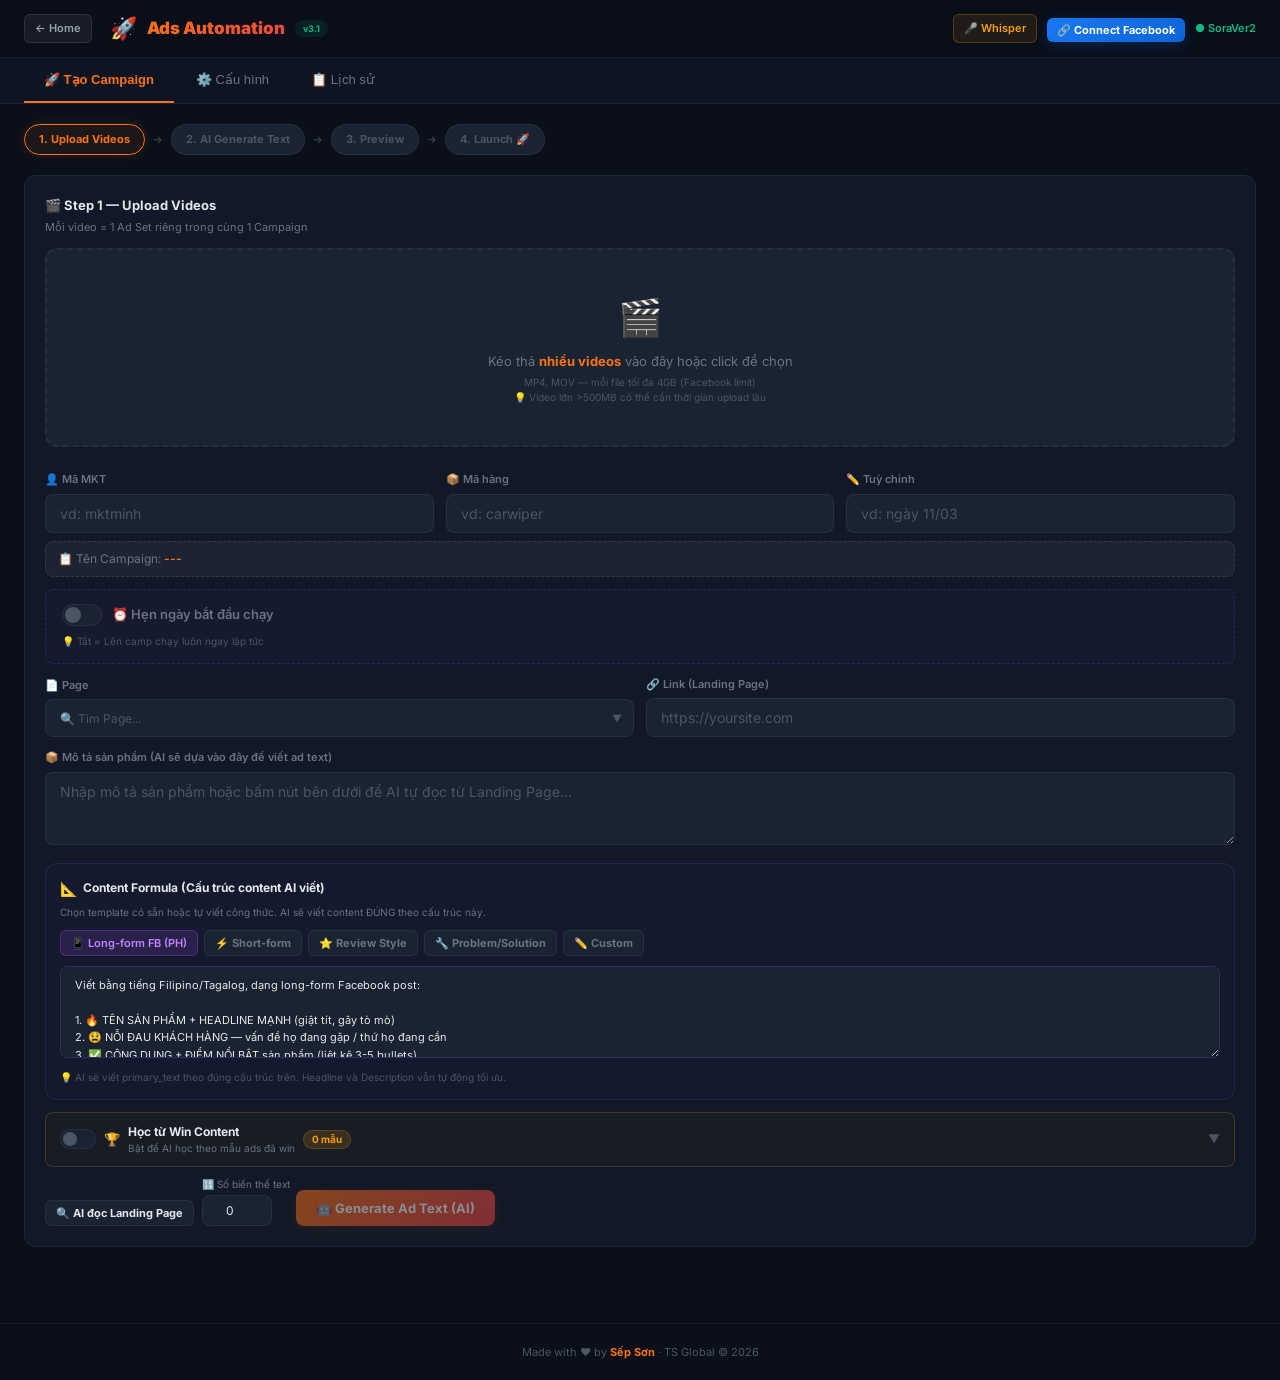
==== commit 2694bed0: "Add files via upload" ====
--- a/ads-automation.html
+++ b/ads-automation.html
@@ -1432,6 +1432,7 @@
             <h1>Ads Automation</h1><span class="ver">v3.1</span>
         </div>
         <div style="display:flex;align-items:center;gap:10px">
+            <a href="whisper-transcriber.html" style="display:inline-flex;align-items:center;gap:5px;padding:5px 10px;border-radius:6px;background:rgba(245,158,11,.1);border:1px solid rgba(245,158,11,.25);color:#f59e0b;font-size:11px;font-weight:600;text-decoration:none;transition:all .2s" onmouseover="this.style.background='rgba(245,158,11,.2)'" onmouseout="this.style.background='rgba(245,158,11,.1)'">🎤 Whisper</a>
             <div id="header-fb-disconnected">
                 <button class="btn btn-fb btn-sm" onclick="fbLogin()">🔗 Connect Facebook</button>
             </div>
